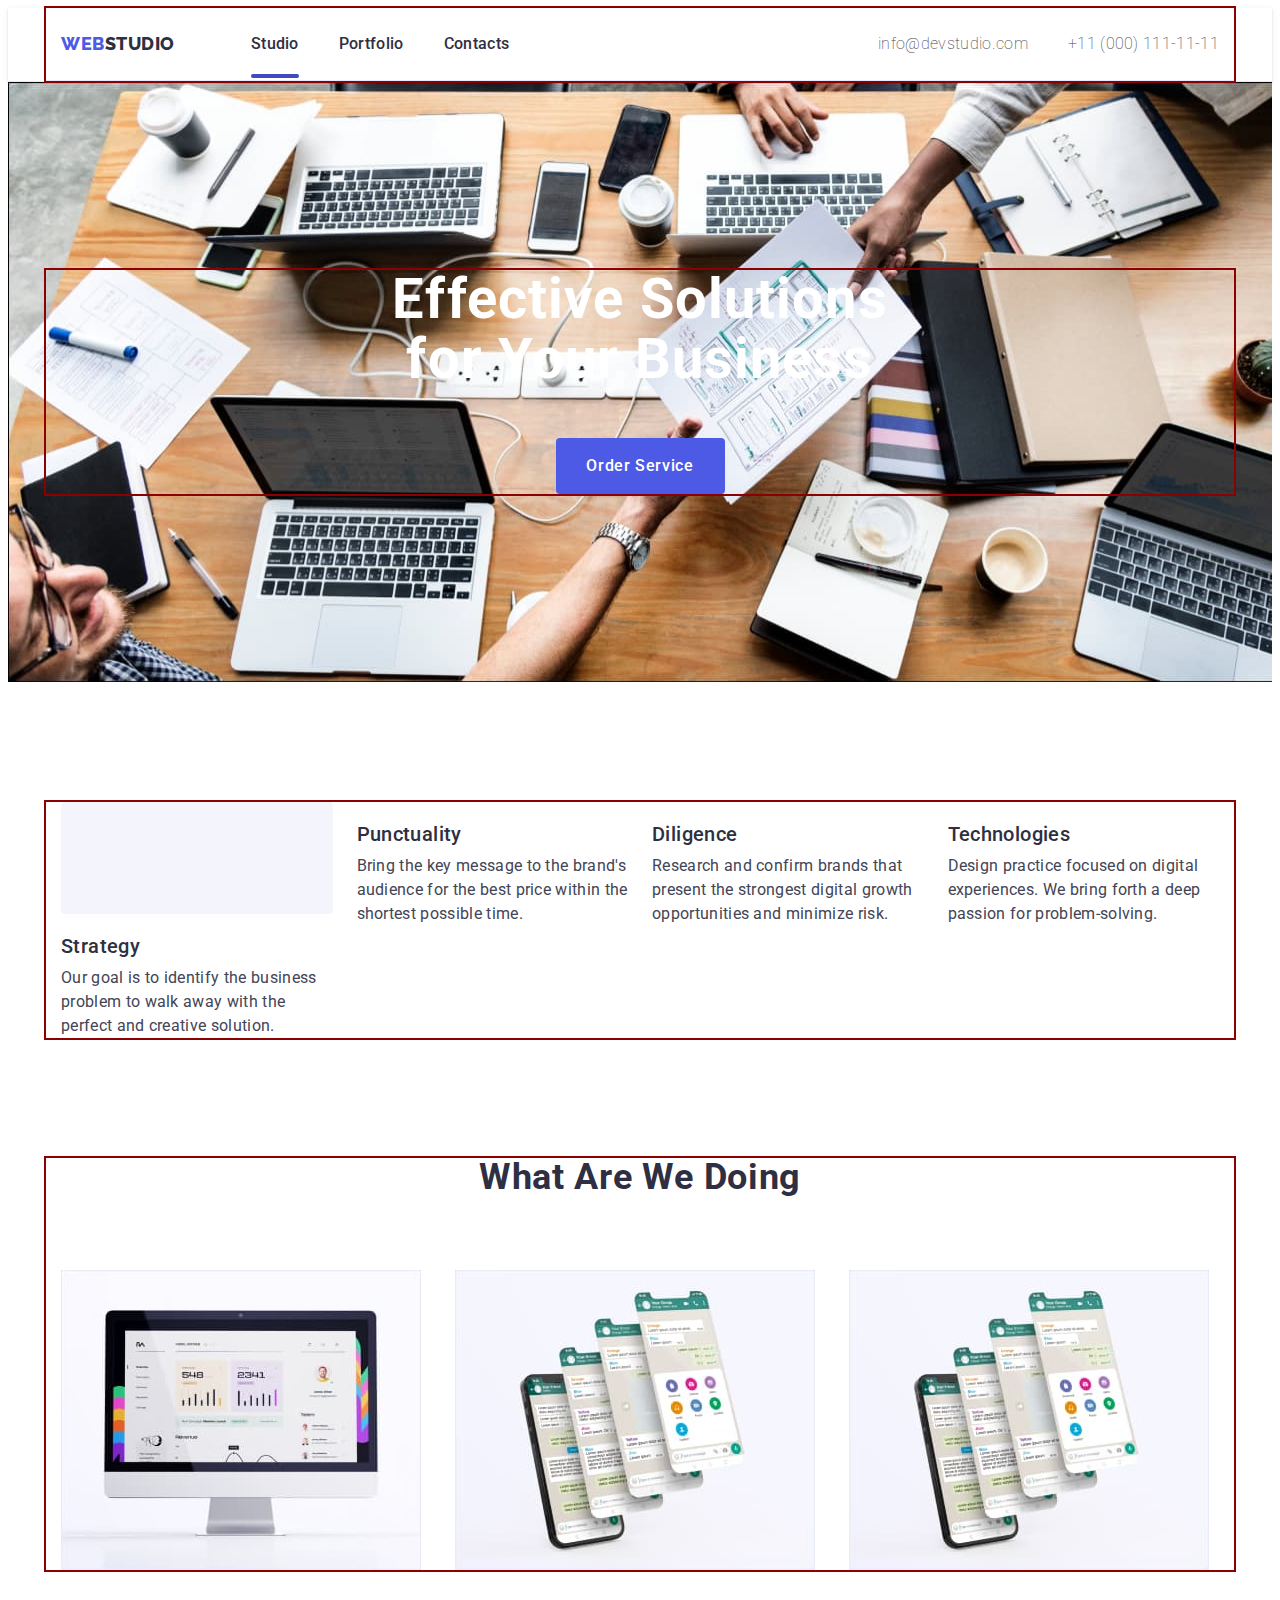
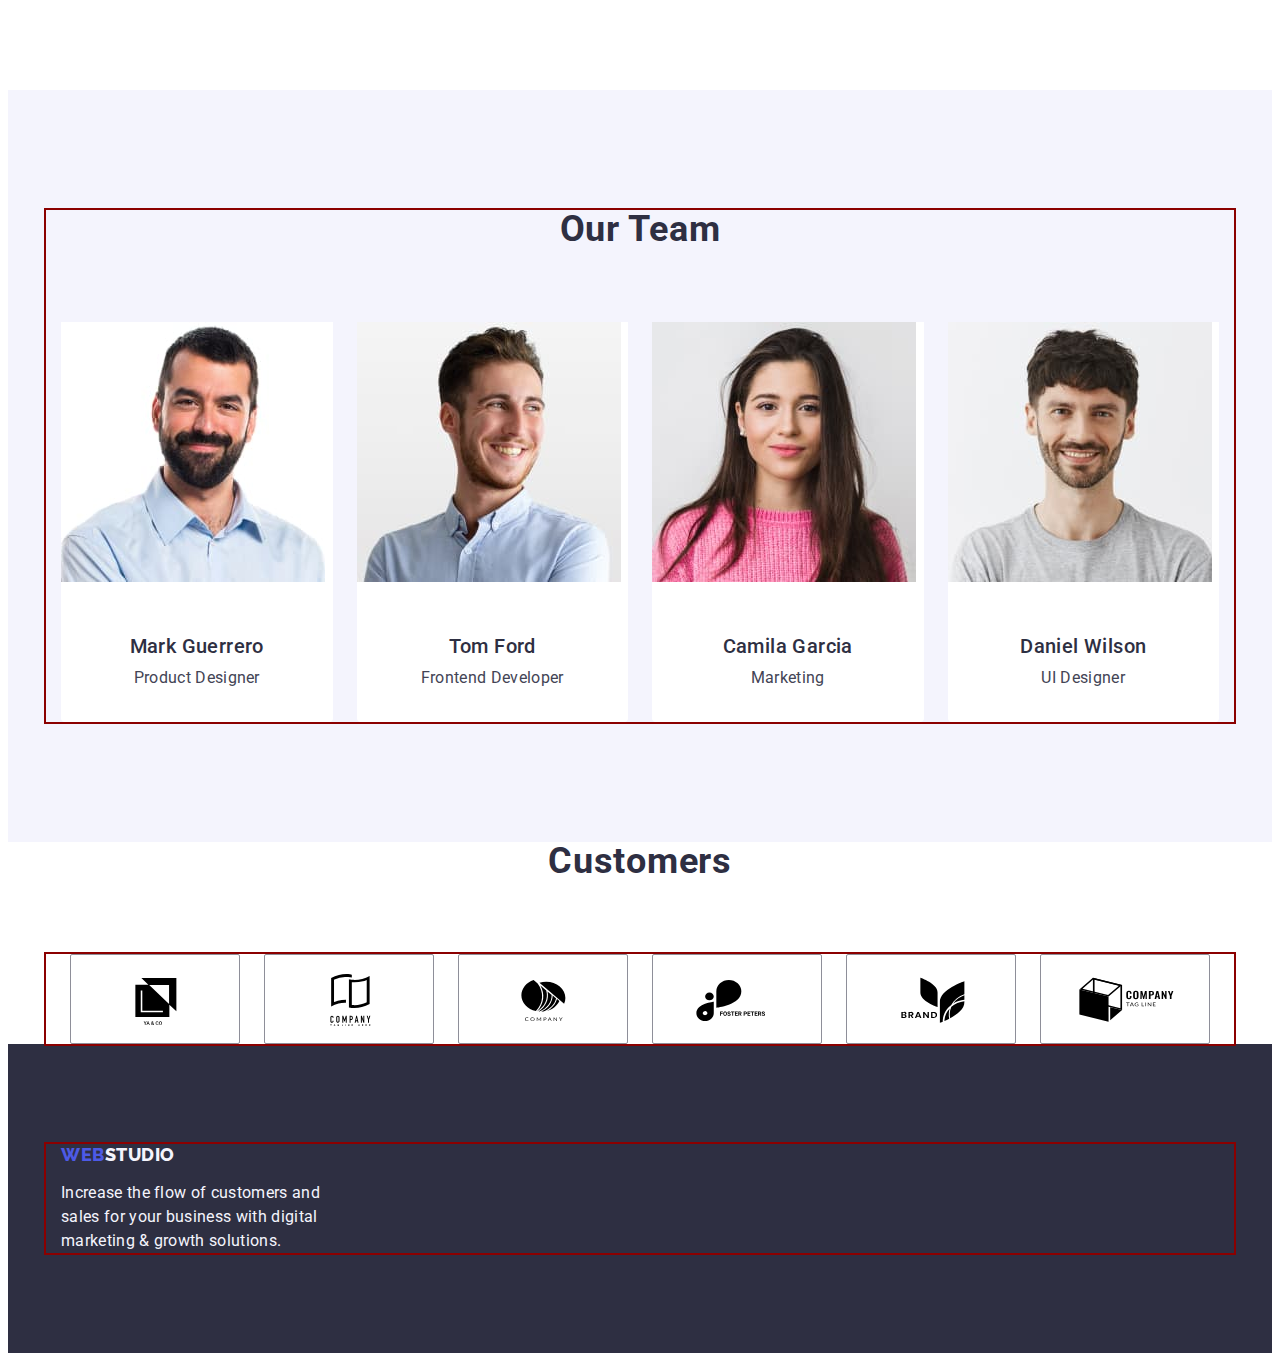
==== index.html @ 29b0c906 "5.07" ====
<!DOCTYPE html>
<html lang="en">

<head>
    <meta charset="UTF-8">
    <meta http-equiv="X-UA-Compatible" content="IE=edge">
    <meta name="viewport" content="width=device-width, initial-scale=1.0">
    <link rel="preconnect" href="https://fonts.googleapis.com">
    <link rel="preconnect" href="https://fonts.gstatic.com" crossorigin>
    <link
        href="https://fonts.googleapis.com/css2?family=Raleway:wght@800&family=Roboto:wght@400;500;700;900&display=swap"
        rel="stylesheet">
    <link rel="stylesheet" href="https://cdnjs.cloudflare.com/ajax/libs/modern-normalize/2.0.0/modern-normalize.min.css"
        integrity="sha512-4xo8blKMVCiXpTaLzQSLSw3KFOVPWhm/TRtuPVc4WG6kUgjH6J03IBuG7JZPkcWMxJ5huwaBpOpnwYElP/m6wg=="
        crossorigin="anonymous" referrerpolicy="no-referrer" />
        <link rel="stylesheet" href="./css/styles.css">
    <title>Document</title>
</head>
<body class="body">
    <header class="header"> <div class="container header-deco">
        <nav class="navigation">
            <a href="./index.html" class="logo link">Web<span class="studio-dark">Studio</span></a>

            <ul class="list list-deco">
                <li>
                    <a class="link-nav active link" href="./index.html">Studio</a>
                </li>
                <li>
                    <a  class="link-nav link" href="./portfolio.html">Portfolio</a>
                </li>
                <li>
                    <a class="link-nav link" href="" >Contacts</a>
                </li>
            </ul>
        </nav>
        <address class="main-address">
            <ul class="list address-deco">
                <li><a href="mailto:info@devstudio.com" class="main-address link">info@devstudio.com</a></li>
                <li><a href="tel:+110001111111" class="main-address link">+11 (000) 111-11-11</a></li>
            </ul>
        </address>
        </div>
    </header>
    <!--Main block-->
    <main>
        <!--Hero image-->
        <section class="hero" style="background-image: url(./images/people.jpg);">
        <div class="container">
        <h1 class="hero-headline">Effective Solutions for Your Business</h1>
        <button type="button" class="button">Order Service</button>
        </div>
        </section>
        

        <!--Section 1-->
       <section class="section-one"><div class="container">
        <h2 class="visually-hidden" hidden>Advantages</h2>
        <ul  class="subtitle list subtitle-deco">
            <li class="li-item">
        <div class="antenna">
            <svg width="64" height="64">
                <use href="./icons/icon-antenna-1.svg#icon-antenna-1"></use>
            </svg>
        </div>

        <h3  class="subtitle h-three-deco">Strategy</h3>

        <p class="description">Our goal is to identify the business problem to walk away with the perfect and creative solution.</p>
        </li>
        <li class="li-item">
            
            <h3 class="subtitle h-three-deco">Punctuality</h3>

        <p class="description">Bring the key message to the brand's audience for the best price within the shortest possible time.</p>
        </li>
        <li class="li-item">

        <h3 class="subtitle h-three-deco">Diligence</h3>

        <p class="description">Research and confirm brands that present the strongest digital growth opportunities and minimize risk.</p>
        </li>
        <li class="li-item">

        <h3 class="subtitle h-three-deco">Technologies</h3>

        <p class="description">Design practice focused on digital experiences. We bring forth a deep passion for problem-solving.</p>
        </li>

        </ul>
        </div>
        </section> 

        <!--Section 2-->
        <section class="section-two"><div class="container">
            <h2 class="section-name">What are we doing</h2>
            <ul class="list section-two-deco">
                <li class="li-item-two">
                    <img src="./images/img1opt.jpg" alt="screen" width="360" height="300" />
                </li>
                <li class="li-item-two">
                    <img src="./images/img2opt.jpg" alt="smartphones screens" width="360" height="300" />
                </li>
                <li class="li-item-two">
                    <img src="./images/img2opt.jpg" alt="laptop and smartphone" width="360" height="300" />
                </li>
            </ul>
        </div>
        </section>

        <!--Section 3-->
        <section class="section section-three"><div class="container">
            <h2 class="section-name">Our Team</h2>
            <ul class="list section-three-deco">
                <li class="section-background li-item-tree">
                    <img src="./images/img-mark.jpg" alt="Mark Guerrero" width="264" height="260"/>
                <div class="name-deco"><h3 class="subtitle name-deco-two">Mark Guerrero</h3>
                    <p class="description p-item">Product Designer</p>
                </div>
                </li>
                <li class="section-background li-item-tree">
                    <img src="./images/img-tom.jpg" alt="Tom Ford" width="264" height="260"/>
                <div class="name-deco"><h3 class="subtitle name-deco-two">Tom Ford</h3>
                    <p class="description p-item">Frontend Developer</p>
                </div>
                </li>
                <li class="section-background li-item-tree">
                    <img src="./images/img-camilaopt.jpg" alt="Camila Garcia" width="264" height="260"/>
                <div class="name-deco"><h3 class="subtitle name-deco-two">Camila Garcia</h3>
                    <p class="description p-item">Marketing</p>
                </div>
                </li>
                <li class="section-background li-item-tree">
                    <img src="./images/img-danielopt.jpg" alt="Daniel Wilson" width="264" height="260"/>
                <div class="name-deco"><h3 class="subtitle name-deco-two">Daniel Wilson</h3>
                    <p class="description p-item">UI Designer</p>
                </div>
                </li>
            </ul>
         </div>
        </section>
        <section class="section-four">
            <h2 class="section-name">Customers</h2>
            <div class="container">
                <ul class="clients-list">
                    <li class="clients-item">
                        <a href="" class="clients-link" aria-label="logo-01">
                            <svg class="clients-icon" width="104" height="56">
                                <use href="./sprite.svg#icon-logo-01"></use>
                            </svg>
                            </a>
                        
                    </li>
                    <li class="clients-item">
                        <a href="" class="clients-link">
                        <svg class="clients-icon" width="104" height="56" aria-label="logo 02">
                            <use href="./sprite.svg#icon-logo-02"></use>
                        </svg>
                    </a>
                </li>
                    <li class="clients-item">
                        <a href="" class="clients-link">
                        <svg class="clients-icon" width="104" height="56" aria-label="logo 03">
                                <use href="./sprite.svg#icon-logo-03"></use>
                            </svg>
                            </a>
                        </li>
                    <li class="clients-item">
                        <a href="" class="clients-link">
                        <svg class="clients-icon" width="104" height="56" aria-label="logo 04">
                                <use href="./sprite.svg#icon-logo-04"></use>
                            </svg>
                            </a>
                        </li>
                    <li class="clients-item">
                        <a href="" class="clients-link">
                        <svg class="clients-icon" width="104" height="56" aria-label="logo 05">
                                <use href="./sprite.svg#icon-logo-05"></use>
                            </svg>
                            </a>
                        </li>
                    <li class="clients-item">
                        <a href="" class="clients-link"> 
                        <svg class="clients-icon" width="104" height="56" aria-label="logo 6">
                                <use href="./sprite.svg#icon-logo-06"></use>
                            </svg>
                            </a>
                        </li>
                </ul>
            </div>
        </section>

    </main>
    <footer class="footer"><div class="container">
    <a href="./index.html" class="logo link footer-link">Web<span class="studio-light">Studio</span></a>
    <p class="end-description">Increase the flow of customers and sales for your business with digital marketing & growth solutions.</p>
    </div>
    </footer>
    
</body>
</html>
---- css/styles.css ----
:root {
      --brand-color: #2E2F42;
      --primary-slate-color: #434455;
      --primary-blue-color: #404BBF;
      --non-primary-blue-color: #4D5AE5;
      --primary-white-color: #FFFFFF;
      --non-primary-white-color: #E7E9FC;
      --dark-color: #000000;
      --background-color: #F4F4FD;
  }
  .section{
    background-color:var(--background-color);
  }
  .section-background{
    background-color: var(--primary-white-color);
  }
  /* header*/
  .link-nav{
    position: relative;
    color: var(--brand-color);
    font-weight: 500;
    font-size: 16px;
    line-height: 1.5;
    letter-spacing: 0.02em;
    color: var(--brand-color);
    padding: 24px 0;
    transition: color 250ms cubic-bezier(0.4, 0, 0.2, 1);
  }
 .link-nav.active::after{
    content: "";
    display: block;
    width: 100%;
    position: absolute;
    left: 0;
    bottom: -1px;
    height: 4px;
    background-color: var(--primary-blue-color);
    border-radius: 2px;

  }
.end-description{
    font-family: Roboto;
    font-weight: 400;
    font-size: 16px;
    line-height: 1.5;
    letter-spacing: 0.02em;
    color: var(--background-color);
    max-width: 264px;
}

.body {
    font-family: "Roboto", sans-serif;
    background-color:var(--primary-white-color);
    color:var(--primary-slate-color);
}
.logo{
    font-family: "Raleway",sans-serif; 
    font-weight: 800;
    font-size:  18px;
    line-height: 1.17;
    letter-spacing: 0.03em;
    text-transform: uppercase;
    color: var(--non-primary-blue-color);
    text-decoration: none;
    margin-right: 76px;
}
.link {
    text-decoration: none;
}

.studio-dark{
    color:var(--brand-color);
}

.list {
    list-style-type: none;
  
        }

.main-address{
    transition: color 250ms cubic-bezier(0.4, 0, 0.2, 1);
    font-style: normal;
    font-weight: 153;
    font-size: 16px;
    line-height: 1.5;
    letter-spacing: 0.02em;
    color:var(--primary-slate-color);
    list-style-type: none;
    margin-left: auto;
}
.hero{
    background-color:var(--brand-color);
    padding-top: 188px;
    padding-bottom: 188px;
    background-image: linear-gradient(rgba(46, 47, 66, 0.7), rgba(46, 47, 66, 0.7)), url(../images/people.jpg);
    max-width: 1440px;
    background-repeat: no-repeat;
    background-image: center;
    background-size: cover;
 }

.button{
    font-family: "Roboto",sans-serif;
    font-weight: 500;
    font-size: 16px;
    line-height: 1.5;
    letter-spacing: 0.04em;
    cursor: pointer;
    background-color:var(--non-primary-blue-color);
    color:var(--primary-white-color);
    display: block;
    margin: 0 auto;
    min-width: 169px;
    height: 56px;
    border: none;
    border-radius: 4px;
   
    
}
.subtitle{
    font-weight: 500;
    font-size: 20px;
    line-height: 1.2;
    letter-spacing: 0.02em;
    list-style-type: none;
    color:var(--brand-color);
    
    }
    .description{
        font-weight: 400;
        font-size: 16px;
        line-height: 1.5;
        letter-spacing: 0.02em;
        color:var(--primary-slate-color);
    }
    .section-name{
        font-weight: 700;
        font-size: 36px;
        line-height: 1.11;
        letter-spacing: 0.02em;
        text-align: center;
        text-transform: capitalize;
        color: var(--brand-color);
        margin-bottom: 72px;
        }
    .img-list{
        list-style-type: none;
    }
    .footer{
        font-family: "Raleway",sans-serif;
        background-color:var(--brand-color);
        color:var(--non-primary-white-color);
        padding: 100px 0;
    }
    .studio-light{
        color:var(--background-color);
    }
    .filter-btn{
      font-family: "Roboto",sans-serif;
      font-weight: 500;
      font-size: 16px;
      line-height: 1.5;
      letter-spacing: 0.04em;
      cursor: pointer;
      background-color:var(--background-color);
      color:var(--non-primary-blue-color);
      padding: 12px 24px;
      border: 1px solid #e7e9fc;
      border-radius: 4px;
      }
        ul {
            list-style: none;
        }
    
        ul li a {
            text-decoration: none;
        }
        .filter-btn:hover,
        .filter-btn:focus{
            color:var(--primary-white-color);
            background-color: var(--primary-blue-color);
            border: 1px solid transparent;
        }
       
        .link:hover,
        .link:focus{
            color: var(--primary-blue-color);
        }
        .address:hover,
        .address:focus{
            color:var(--primary-blue-color);
        }
        .button:hover,
        .button:focus{
            color:var(--primary-white-color);
            background-color:var(--primary-blue-color);
        }
        h1,h2, p,ul {
        margin: 0;
        padding: 0;
        list-style: none;
        }
        img{
            display: block;
        }
        
        
        .container{
            width: 1158px;
            margin: 0 auto;
            padding-left: 15px;
            padding-right: 15px;
            outline: 2px solid darkred;
            
        
        }
        .hero-headline{
            font-weight: 700;
            font-size: 56px;
            line-height: 1.07;
            letter-spacing: 0.02em;
            color: var(--primary-white-color);
            max-width: 496px;
            margin: 0 auto;
            margin-bottom: 48px;
            text-align: center;
            
            
         }
        .section-one{
            padding-top: 120px;
            padding-bottom: 120px;
        }
        .section-two{
            padding-bottom: 120px;
        }
        .header-deco{
            display: flex;
            align-items: center;
            border-bottom: 1px solid #e7e9fc;
        }
        .navigation{
            display: flex;
            align-items: center;

        }
        .list-deco{
            display: flex;
            gap: 40px;
            padding-top: 24px;
            padding-bottom: 24px;
        }
        .address-deco{
            display: flex;
            gap: 40px;
        }
          .visually-hidden {
              position: absolute;
              width: 1px;
              height: 1px;
              margin: -1px;
              border: 0;
              padding: 0;
              white-space: nowrap;
              clip-path: inset(100%);
              clip: rect(0 0 0 0);
              overflow: hidden;
          }
        .subtitle-deco{
            display: flex;
            gap: 24px;
         }
         .li-item{
            width: calc((100% - 72px) / 4)
         }
         .section-two-deco{
            display: flex;
            gap: 24px;
         }
         .li-item-two{
            width: calc((100% - 48px) / 3)
         }
         .section-three{
            padding: 120px 0px;
         }
         .section-three-deco{
            display: flex;
            gap: 24px;
         }
         .li-item-tree{
            width: calc((100% - 72px) / 4);
            border-radius: 0px 0px 4px 4px;
         }
         .name-deco{
            padding-top: 32px;
            padding-bottom: 32px;
            padding-left: 16px;
            padding-right: 16px
         }
         .name-deco-two{
            text-align: center;
            margin-bottom: 8px;
         }
         .p-item{
            text-align: center;
         }
         .footer-link{
            display:inline-block;
            margin-bottom: 16px;        
        }
        .section-portfolio{
            padding-top: 96px;
            padding-bottom: 120px;
        }
        .list-btn-deco{
            display: flex;
            justify-content: center;
            gap: 24px;
            margin-bottom: 72px;
        }
        .list-port{
            display: flex;
            flex-wrap: wrap;
            column-gap: 24px;
            row-gap: 48px;
        }
        .li-item-port{
            width: calc((100% - 48px) / 3);
        }
        .description-deco{
            padding: 32px 16px;
            border: 1px solid #e7e9fc;
            border-top: none;
        }

            .h2-deco-port{
                margin-bottom: 8px;
            }
            .header{
                border-bottom: 1px solid #e7e9fc;
                box-shadow: 0px 2px 1px rgba(46, 47, 66, 0.08),
                    0px 1px 1px rgba(46, 47, 66, 0.16),
                    0px 1px 6px rgba(46, 47, 66, 0.08);
            }
            .h-three-deco{
                margin-bottom: 8px;
            }
            
               /*Customers*/      
            .clients-list{
                display: flex;
                justify-content: center;
                gap: 24px;
            }
           
            .clients-link{
                display: flex;
                justify-content: center;
                align-items: center;
                width: 168px;
                height: 88px;

                border: 1px solid #8E8F99;
                border-radius: 2px;
            }
            .clients-link:hover{
                border-color: var(--primary-blue-color);
            }
            .clients-link:hover .clients-icon {
                fill: var(--primary-blue-color);
            }
            /*Section one*/
            .antenna{
                display: flex;
                align-items: center;
                justify-content: center;
                height: 112px;
                background-color: var(--background-color);
                border-radius: 4px;
                margin-bottom: 8px;
                
            }
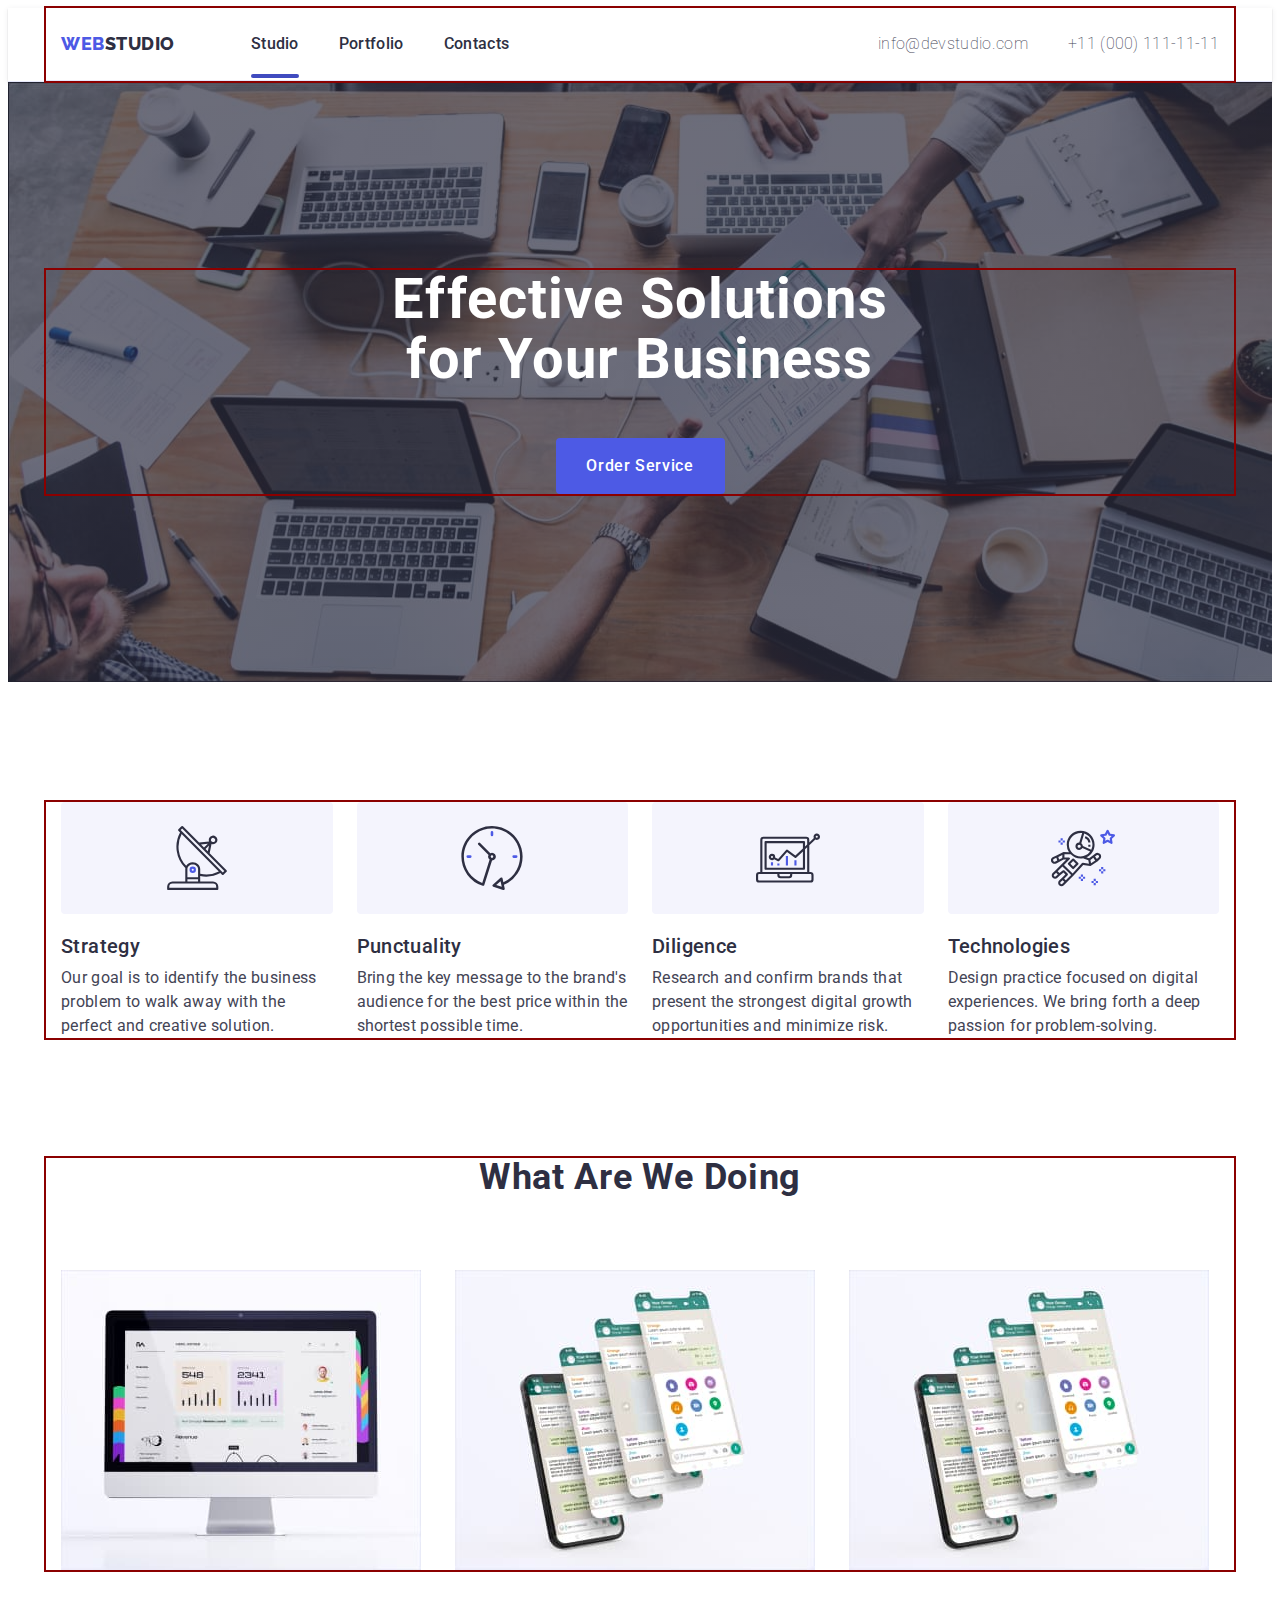
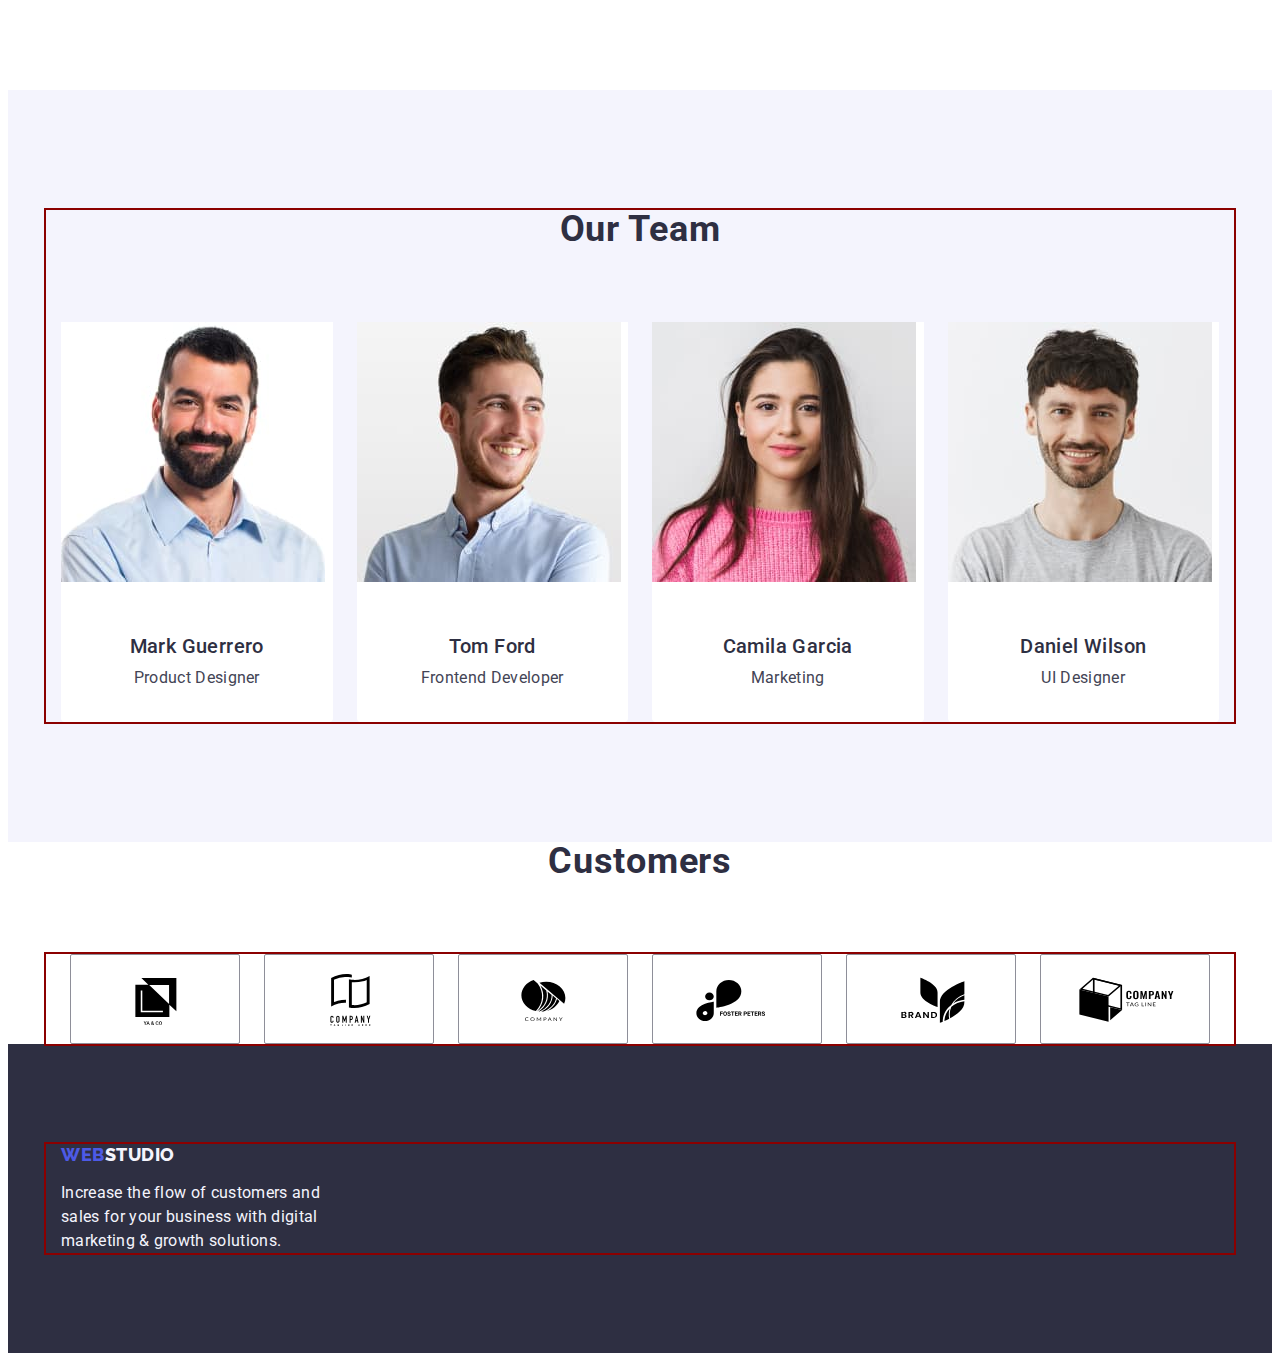
==== commit a48a2644: "5.07" ====
--- a/index.html
+++ b/index.html
@@ -44,7 +44,7 @@
     <!--Main block-->
     <main>
         <!--Hero image-->
-        <section class="hero" style="background-image: url(./images/people.jpg);">
+        <section class="hero">
         <div class="container">
         <h1 class="hero-headline">Effective Solutions for Your Business</h1>
         <button type="button" class="button">Order Service</button>
@@ -59,7 +59,7 @@
             <li class="li-item">
         <div class="antenna">
             <svg width="64" height="64">
-                <use href="./icons/icon-antenna-1.svg#icon-antenna-1"></use>
+                <use href="./images/sprite.svg#icon-antenna-1"></use>
             </svg>
         </div>
 
@@ -68,18 +68,33 @@
         <p class="description">Our goal is to identify the business problem to walk away with the perfect and creative solution.</p>
         </li>
         <li class="li-item">
+            <div class="antenna">
+                <svg width="64" height="64">
+                    <use href="./images/sprite.svg#icon-clock-1"></use>
+                </svg>
+            </div>
             
             <h3 class="subtitle h-three-deco">Punctuality</h3>
 
         <p class="description">Bring the key message to the brand's audience for the best price within the shortest possible time.</p>
         </li>
         <li class="li-item">
+            <div class="antenna">
+                <svg width="64" height="64">
+                    <use href="./images/sprite.svg#icon-diagram-1"></use>
+                </svg>
+            </div>
 
         <h3 class="subtitle h-three-deco">Diligence</h3>
 
         <p class="description">Research and confirm brands that present the strongest digital growth opportunities and minimize risk.</p>
         </li>
         <li class="li-item">
+            <div class="antenna">
+                <svg width="64" height="64">
+                    <use href="./images/sprite.svg#icon-astronaut-1"></use>
+                </svg>
+            </div>
 
         <h3 class="subtitle h-three-deco">Technologies</h3>
 
--- a/css/styles.css
+++ b/css/styles.css
@@ -95,7 +95,6 @@
     background-image: linear-gradient(rgba(46, 47, 66, 0.7), rgba(46, 47, 66, 0.7)), url(../images/people.jpg);
     max-width: 1440px;
     background-repeat: no-repeat;
-    background-image: center;
     background-size: cover;
  }
 
@@ -378,5 +377,5 @@
                 background-color: var(--background-color);
                 border-radius: 4px;
                 margin-bottom: 8px;
-                
+
             }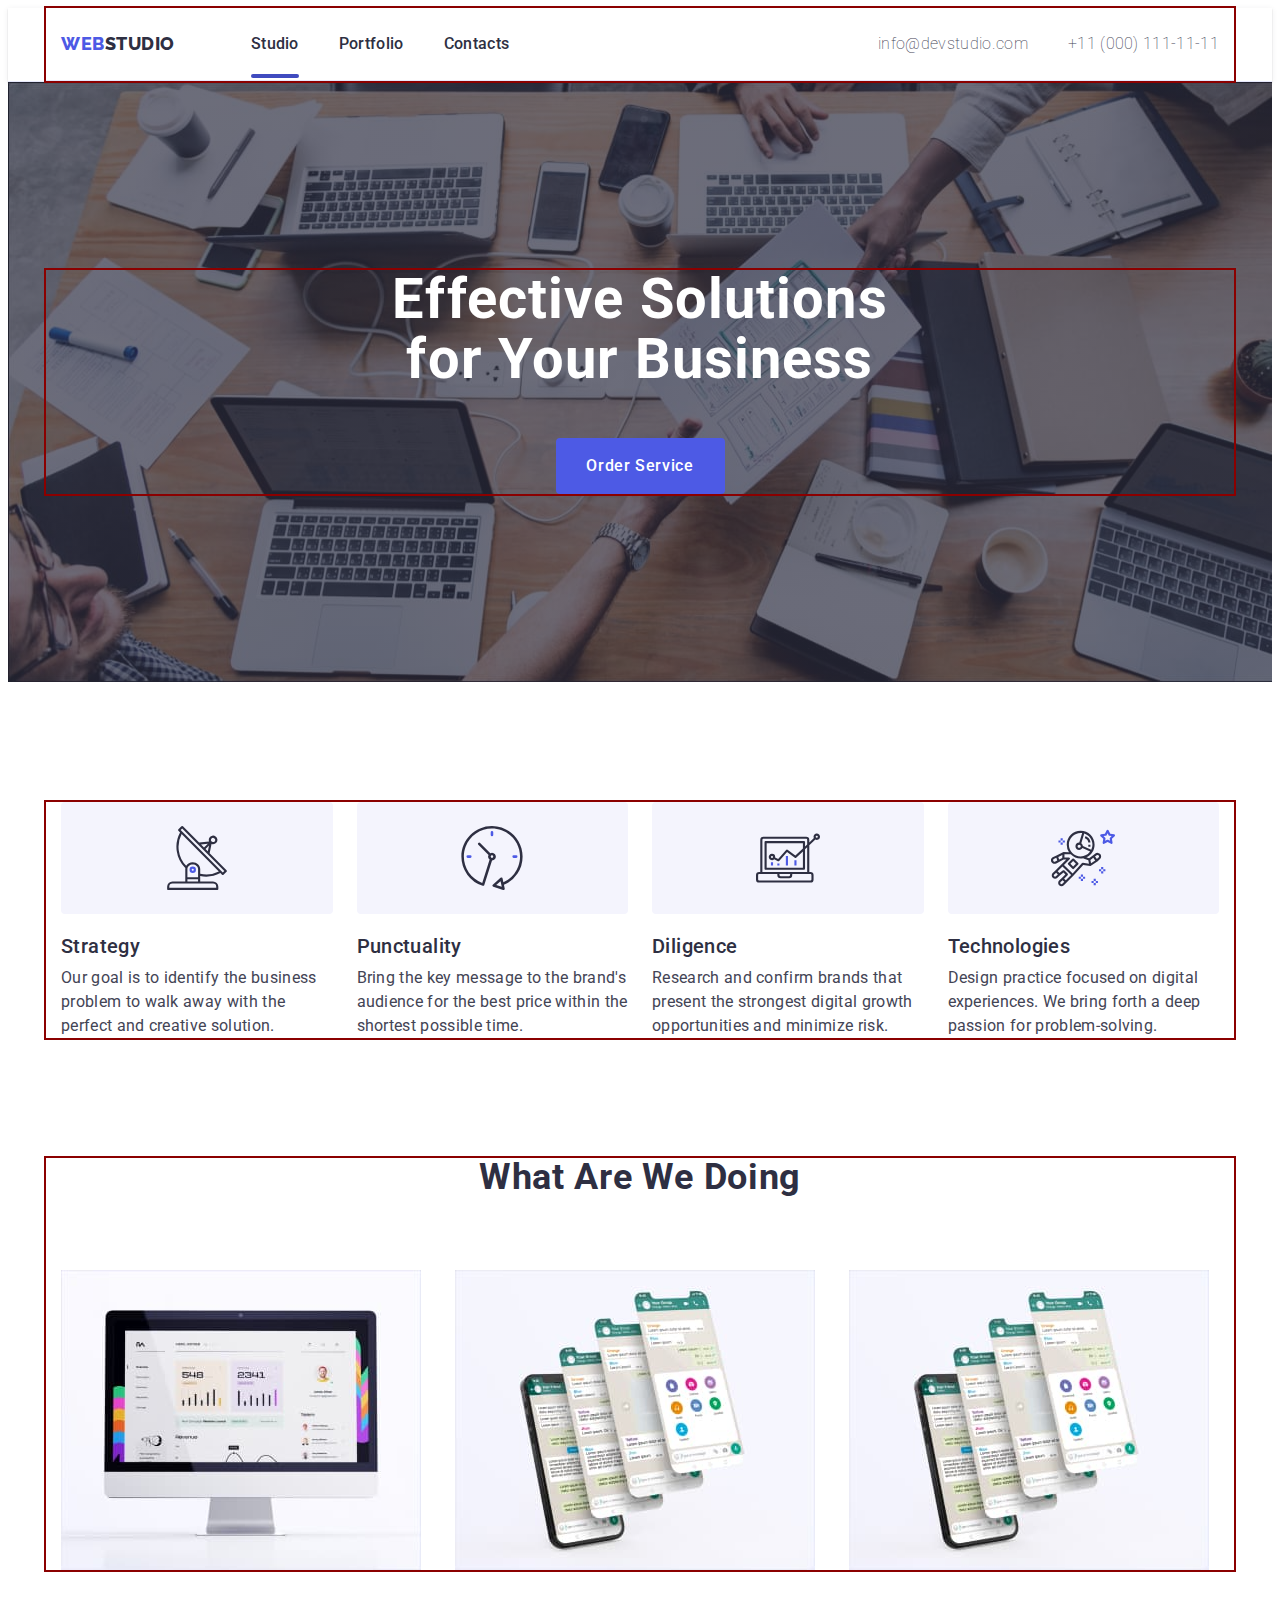
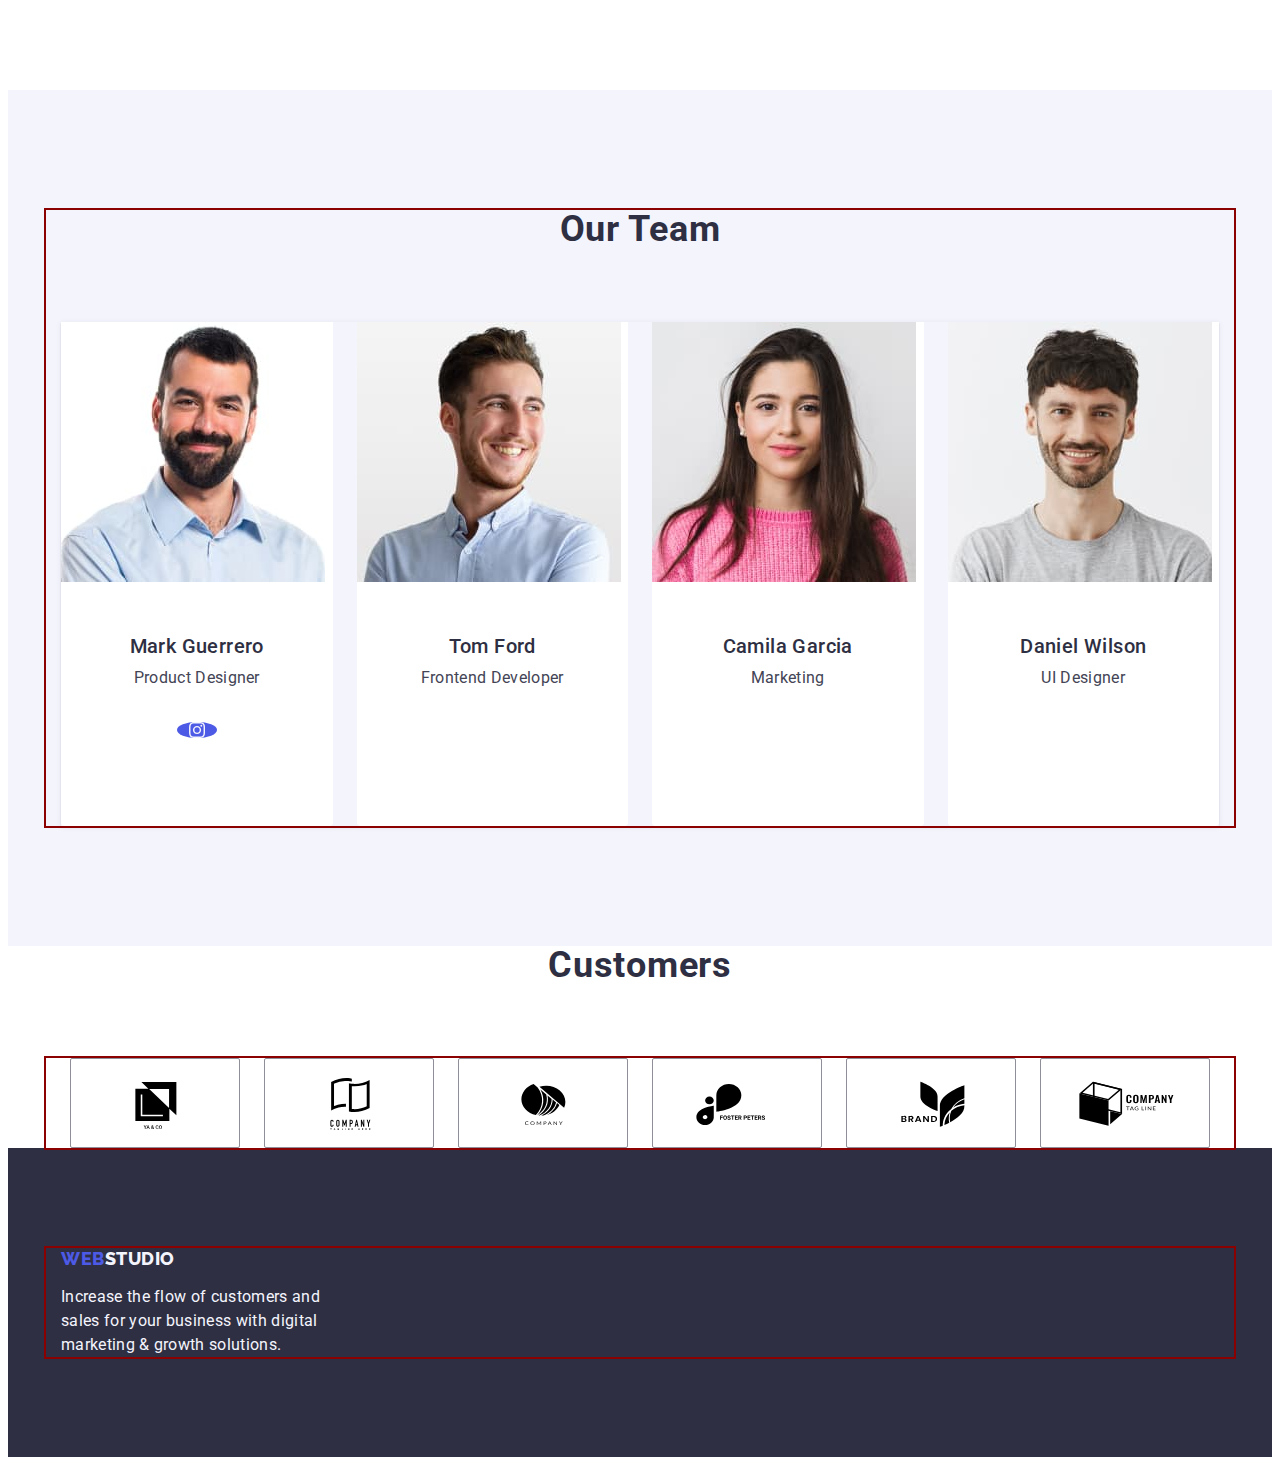
==== commit fb859487: "06-07" ====
--- a/index.html
+++ b/index.html
@@ -130,6 +130,15 @@
                     <img src="./images/img-mark.jpg" alt="Mark Guerrero" width="264" height="260"/>
                 <div class="name-deco"><h3 class="subtitle name-deco-two">Mark Guerrero</h3>
                     <p class="description p-item">Product Designer</p>
+                    <div class="network">
+                        <ul class="network-deco">
+                            <li class="icons-deco"><a width="100%" height="100%" class="icons"><svg width="16" height="16" class="icon-fill"><use href="images/sprite.svg#icon-instagram-2"></use></svg>
+                                
+                            </a></li>
+                            <li></li>
+                            <li></li>
+                            <li></li>
+                        </ul> </div>
                 </div>
                 </li>
                 <li class="section-background li-item-tree">
--- a/css/styles.css
+++ b/css/styles.css
@@ -283,6 +283,7 @@
             padding: 120px 0px;
          }
          .section-three-deco{
+            box-shadow: 0px 1px 6px rgba(46, 47, 66, 0.08), 0px 1px 1px rgba(46, 47, 66, 0.16),0px 2px 1px rgba(46, 47, 66, 0.08);
             display: flex;
             gap: 24px;
          }
@@ -300,6 +301,35 @@
             text-align: center;
             margin-bottom: 8px;
          }
+         .network{
+            padding: 32px 0;
+            display: flex;
+           justify-content: center;
+           gap: 24px;
+         }
+         .network-deco{
+            }
+
+         .icons-deco{
+            width: 40px;
+            height: 40px;
+         }
+         .icons{
+            background-color: var(--non-primary-blue-color);
+            border-radius: 50%;
+            display: flex;
+            align-items: center;
+            justify-content: center;
+         }
+        .icons:hover {
+            background-color: #404bbf;
+        }
+        .icons:focus {
+                    background-color: #404bbf;
+                }
+                .icon-fill{
+                    fill: var(--background-color);
+                }
          .p-item{
             text-align: center;
          }
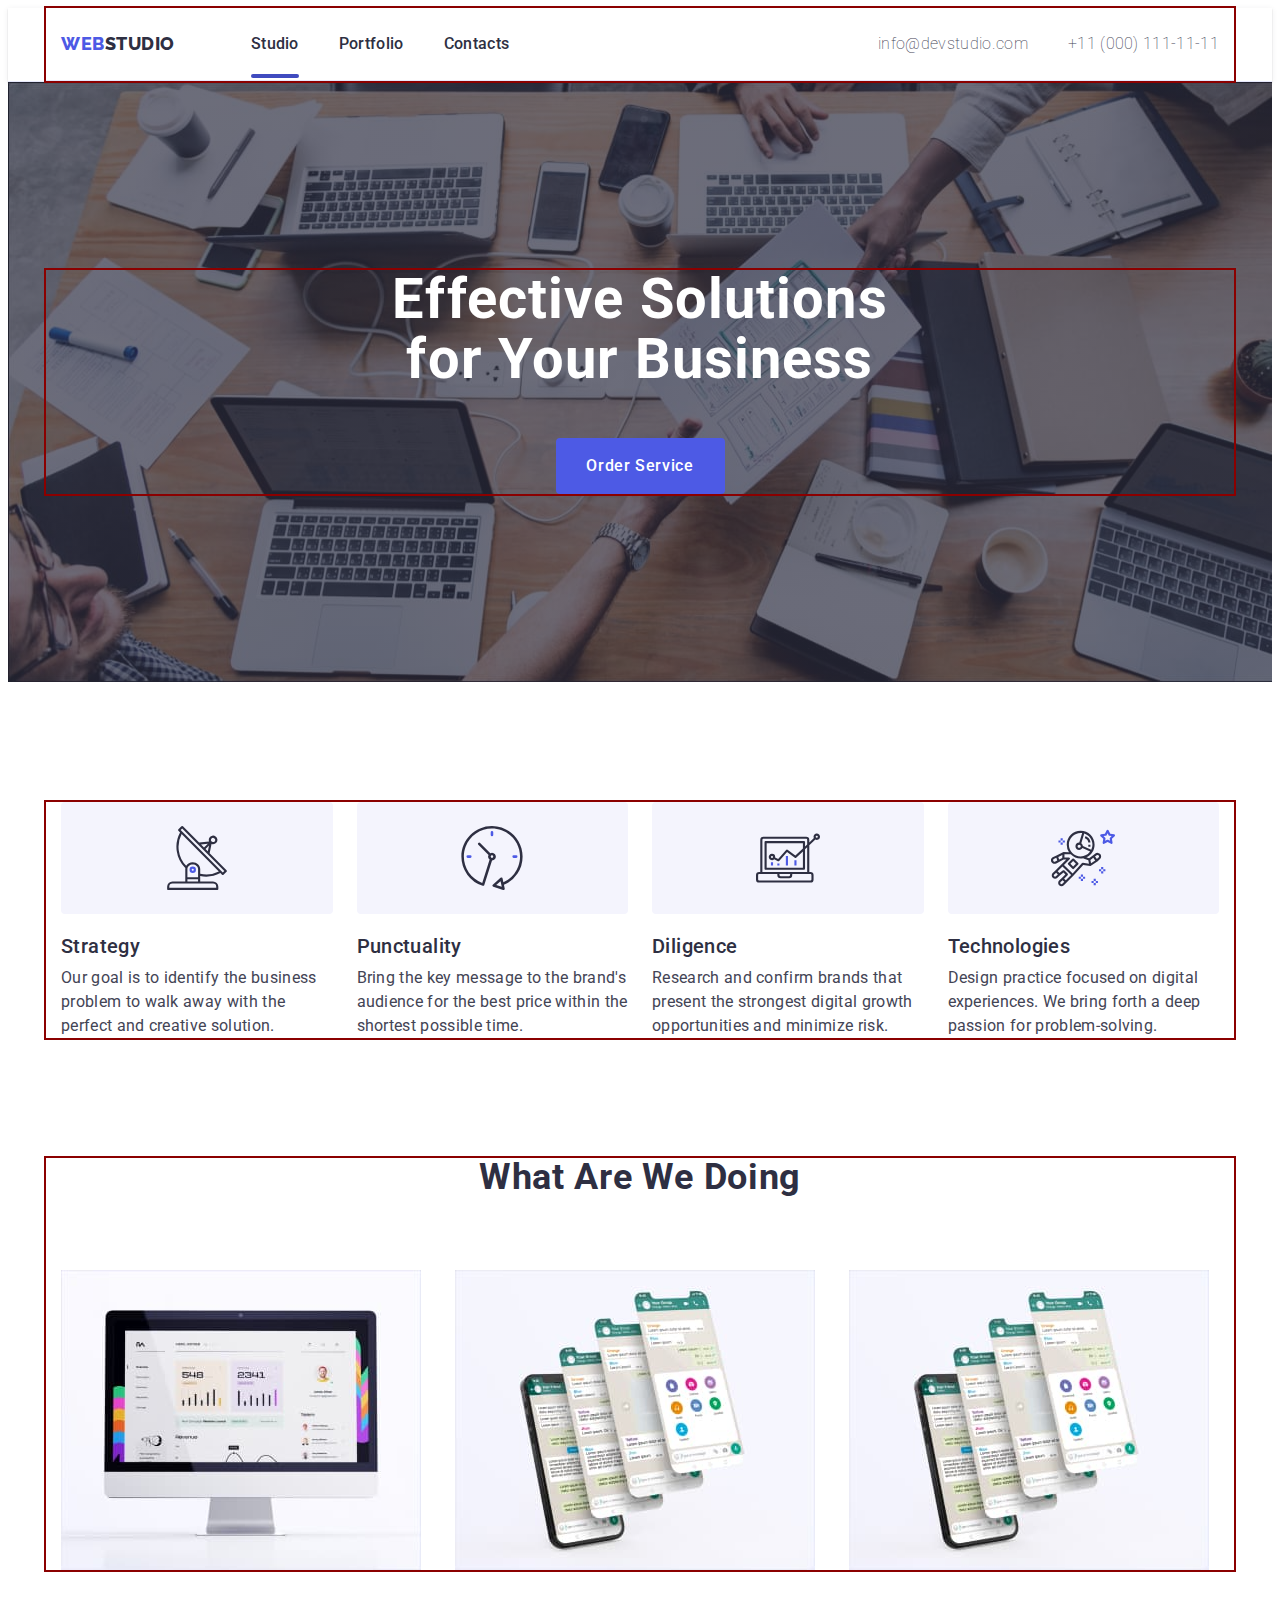
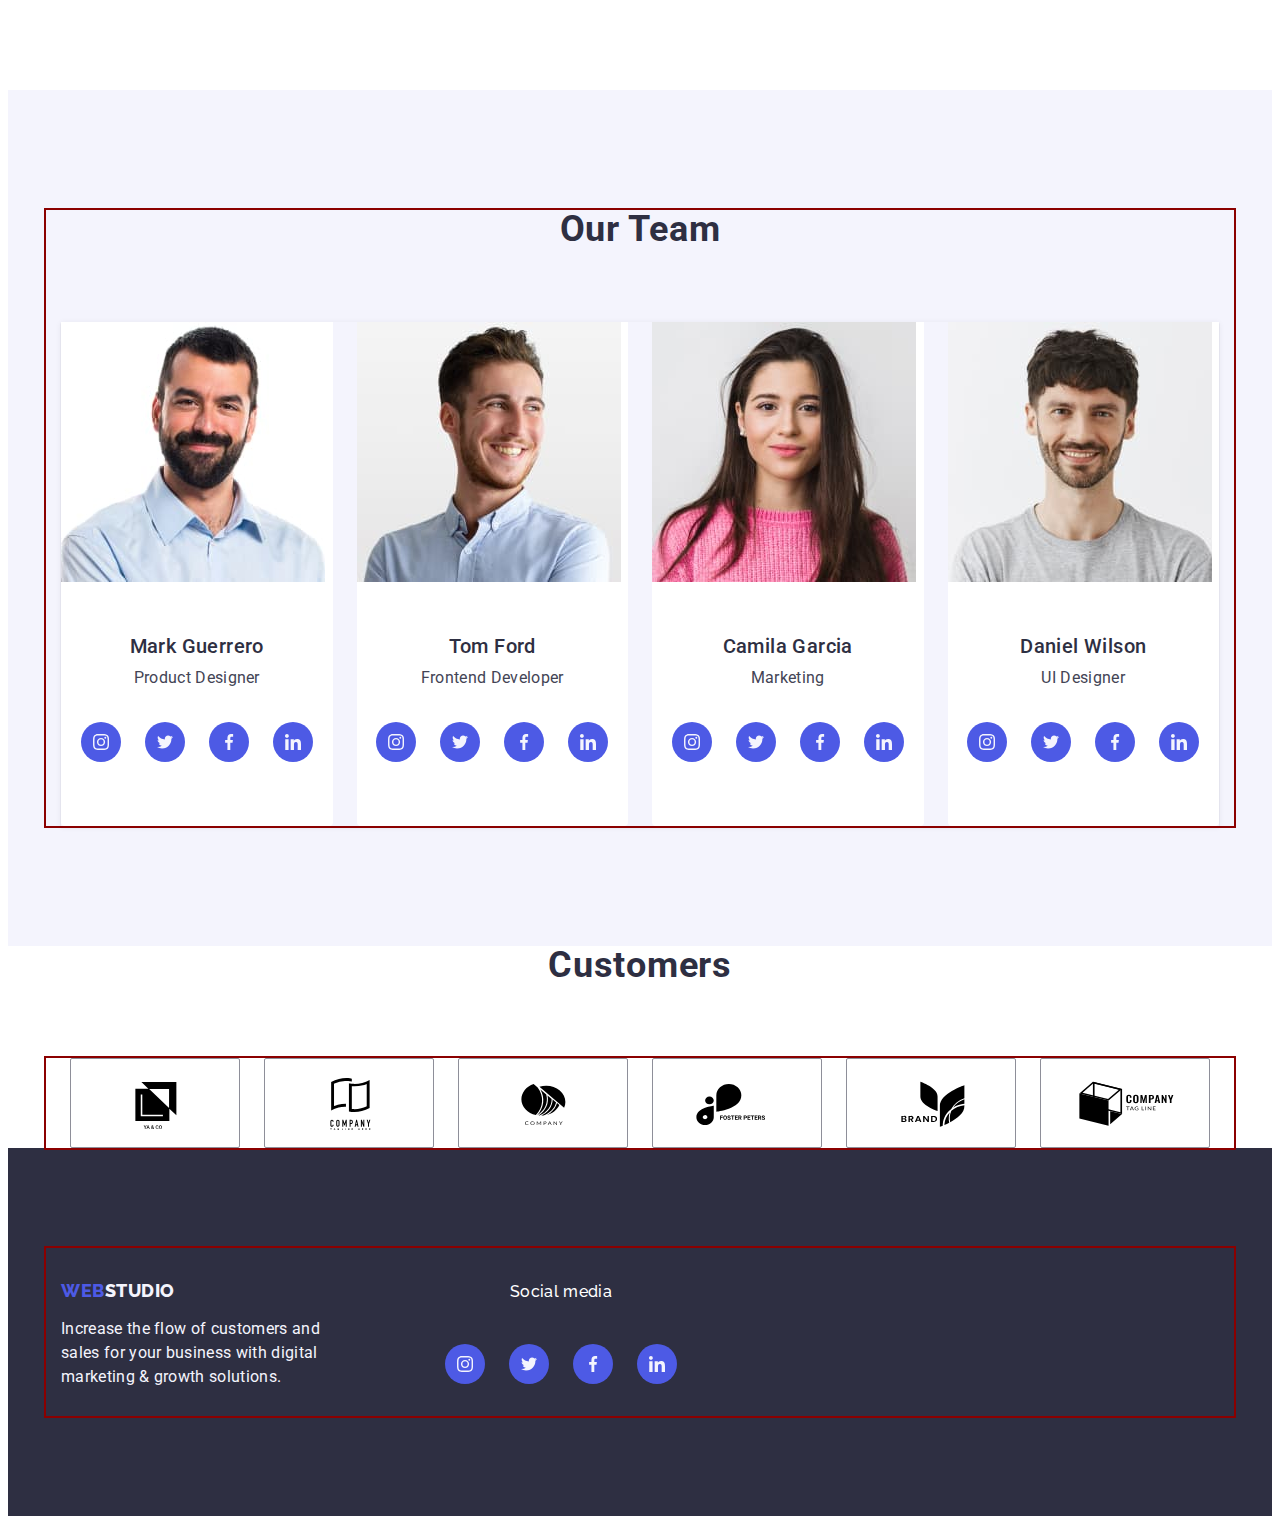
==== commit ebc7bbe7: "7.7." ====
--- a/index.html
+++ b/index.html
@@ -132,12 +132,15 @@
                     <p class="description p-item">Product Designer</p>
                     <div class="network">
                         <ul class="network-deco">
-                            <li class="icons-deco"><a width="100%" height="100%" class="icons"><svg width="16" height="16" class="icon-fill"><use href="images/sprite.svg#icon-instagram-2"></use></svg>
-                                
-                            </a></li>
-                            <li></li>
-                            <li></li>
-                            <li></li>
+                            <li class="icons-deco"><a class="icons"><svg width="16" height="16" class="icon-fill"><use href="images/sprite.svg#icon-instagram-2"></use></svg>
+                                </a>
+                            </li>
+                            <li class="icons-deco"><a class="icons"><svg width="16" height="16" class="icon-fill"><use href="images/sprite.svg#icon-twitter-1"></use></svg>
+                                </a></li>
+                            <li class="icons-deco"><a class="icons"><svg width="16" height="16" class="icon-fill"><use href="images/sprite.svg#icon-facebook-1"></use></svg>
+                                </a></li>
+                            <li class="icons-deco"><a class="icons"><svg width="16" height="16" class="icon-fill"><use href="images/sprite.svg#icon-linkedin-1"></use></svg>
+                                </a></li>
                         </ul> </div>
                 </div>
                 </li>
@@ -145,18 +148,81 @@
                     <img src="./images/img-tom.jpg" alt="Tom Ford" width="264" height="260"/>
                 <div class="name-deco"><h3 class="subtitle name-deco-two">Tom Ford</h3>
                     <p class="description p-item">Frontend Developer</p>
+                    <div class="network">
+                        <ul class="network-deco">
+                            <li class="icons-deco"><a class="icons"><svg width="16" height="16" class="icon-fill">
+                                        <use href="images/sprite.svg#icon-instagram-2"></use>
+                                    </svg>
+                                </a>
+                            </li>
+                            <li class="icons-deco"><a class="icons"><svg width="16" height="16" class="icon-fill">
+                                        <use href="images/sprite.svg#icon-twitter-1"></use>
+                                    </svg>
+                                </a></li>
+                            <li class="icons-deco"><a class="icons"><svg width="16" height="16" class="icon-fill">
+                                        <use href="images/sprite.svg#icon-facebook-1"></use>
+                                    </svg>
+                                </a></li>
+                            <li class="icons-deco"><a class="icons"><svg width="16" height="16" class="icon-fill">
+                                        <use href="images/sprite.svg#icon-linkedin-1"></use>
+                                    </svg>
+                                </a></li>
+                        </ul>
+                    </div>
                 </div>
                 </li>
                 <li class="section-background li-item-tree">
                     <img src="./images/img-camilaopt.jpg" alt="Camila Garcia" width="264" height="260"/>
                 <div class="name-deco"><h3 class="subtitle name-deco-two">Camila Garcia</h3>
                     <p class="description p-item">Marketing</p>
+                    <div class="network">
+                        <ul class="network-deco">
+                            <li class="icons-deco"><a class="icons"><svg width="16" height="16" class="icon-fill">
+                                        <use href="images/sprite.svg#icon-instagram-2"></use>
+                                    </svg>
+                                </a>
+                            </li>
+                            <li class="icons-deco"><a class="icons"><svg width="16" height="16" class="icon-fill">
+                                        <use href="images/sprite.svg#icon-twitter-1"></use>
+                                    </svg>
+                                </a></li>
+                            <li class="icons-deco"><a class="icons"><svg width="16" height="16" class="icon-fill">
+                                        <use href="images/sprite.svg#icon-facebook-1"></use>
+                                    </svg>
+                                </a></li>
+                            <li class="icons-deco"><a class="icons"><svg width="16" height="16" class="icon-fill">
+                                        <use href="images/sprite.svg#icon-linkedin-1"></use>
+                                    </svg>
+                                </a></li>
+                        </ul>
+                    </div>
                 </div>
                 </li>
                 <li class="section-background li-item-tree">
                     <img src="./images/img-danielopt.jpg" alt="Daniel Wilson" width="264" height="260"/>
                 <div class="name-deco"><h3 class="subtitle name-deco-two">Daniel Wilson</h3>
                     <p class="description p-item">UI Designer</p>
+                    <div class="network">
+                        <ul class="network-deco">
+                            <li class="icons-deco"><a class="icons"><svg width="16" height="16" class="icon-fill">
+                                        <use href="images/sprite.svg#icon-instagram-2"></use>
+                                    </svg>
+                                </a>
+                            </li>
+                            <li class="icons-deco"><a class="icons"><svg width="16" height="16" class="icon-fill">
+                                        <use href="images/sprite.svg#icon-twitter-1"></use>
+                                    </svg>
+                                </a></li>
+                            <li class="icons-deco"><a class="icons"><svg width="16" height="16" class="icon-fill">
+                                        <use href="images/sprite.svg#icon-facebook-1"></use>
+                                    </svg>
+                                </a></li>
+                            <li class="icons-deco"><a class="icons"><svg width="16" height="16" class="icon-fill">
+                                        <use href="images/sprite.svg#icon-linkedin-1"></use>
+                                    </svg>
+                                </a></li>
+                        </ul>
+                    </div>
                 </div>
                 </li>
             </ul>
@@ -169,7 +235,7 @@
                     <li class="clients-item">
                         <a href="" class="clients-link" aria-label="logo-01">
                             <svg class="clients-icon" width="104" height="56">
-                                <use href="./sprite.svg#icon-logo-01"></use>
+                                <use href="./images/sprite.svg#icon-logo-01"></use>
                             </svg>
                             </a>
                         
@@ -177,35 +243,35 @@
                     <li class="clients-item">
                         <a href="" class="clients-link">
                         <svg class="clients-icon" width="104" height="56" aria-label="logo 02">
-                            <use href="./sprite.svg#icon-logo-02"></use>
+                            <use href="./images/sprite.svg#icon-logo-02"></use>
                         </svg>
                     </a>
                 </li>
                     <li class="clients-item">
                         <a href="" class="clients-link">
                         <svg class="clients-icon" width="104" height="56" aria-label="logo 03">
-                                <use href="./sprite.svg#icon-logo-03"></use>
+                                <use href="./images/sprite.svg#icon-logo-03"></use>
                             </svg>
                             </a>
                         </li>
                     <li class="clients-item">
                         <a href="" class="clients-link">
                         <svg class="clients-icon" width="104" height="56" aria-label="logo 04">
-                                <use href="./sprite.svg#icon-logo-04"></use>
+                                <use href="./images/sprite.svg#icon-logo-04"></use>
                             </svg>
                             </a>
                         </li>
                     <li class="clients-item">
                         <a href="" class="clients-link">
                         <svg class="clients-icon" width="104" height="56" aria-label="logo 05">
-                                <use href="./sprite.svg#icon-logo-05"></use>
+                                <use href="./images/sprite.svg#icon-logo-05"></use>
                             </svg>
                             </a>
                         </li>
                     <li class="clients-item">
                         <a href="" class="clients-link"> 
                         <svg class="clients-icon" width="104" height="56" aria-label="logo 6">
-                                <use href="./sprite.svg#icon-logo-06"></use>
+                                <use href="./images/sprite.svg#icon-logo-06"></use>
                             </svg>
                             </a>
                         </li>
@@ -215,8 +281,39 @@
 
     </main>
     <footer class="footer"><div class="container">
+
+      <div class="network-footer">  <div class="footer-deco">
     <a href="./index.html" class="logo link footer-link">Web<span class="studio-light">Studio</span></a>
     <p class="end-description">Increase the flow of customers and sales for your business with digital marketing & growth solutions.</p>
+    </div>
+    <div class="network-footer-second">
+        <div class="social-media-container">
+            <p class="social-media">Social media</p>
+        </div>
+        <ul class="network-deco">
+            <li class="icons-deco">
+                <a class="icons"><svg width="16" height="16" class="icon-fill">
+                        <use href="images/sprite.svg#icon-instagram-2"></use>
+                    </svg></a>
+            </li>
+            <li class="icons-deco">
+                <a class="icons"><svg width="16" height="16" class="icon-fill">
+                        <use href="images/sprite.svg#icon-twitter-1"></use>
+                    </svg></a>
+            </li>
+            <li class="icons-deco">
+                <a class="icons"><svg width="16" height="16" class="icon-fill">
+                        <use href="images/sprite.svg#icon-facebook-1"></use>
+                    </svg></a>
+            </li>
+            <li class="icons-deco">
+                <a class="icons"><svg width="16" height="16" class="icon-fill">
+                        <use href="images/sprite.svg#icon-linkedin-1"></use>
+                    </svg></a>
+            </li>
+        </ul>
+    </div>
+    </div>
     </div>
     </footer>
     
--- a/css/styles.css
+++ b/css/styles.css
@@ -146,6 +146,7 @@
         list-style-type: none;
     }
     .footer{
+        
         font-family: "Raleway",sans-serif;
         background-color:var(--brand-color);
         color:var(--non-primary-white-color);
@@ -305,9 +306,13 @@
             padding: 32px 0;
             display: flex;
            justify-content: center;
+           align-items: center;
            gap: 24px;
          }
          .network-deco{
+            display: flex;
+            justify-content: center;
+            gap: 24px;
             }
 
          .icons-deco{
@@ -320,7 +325,37 @@
             display: flex;
             align-items: center;
             justify-content: center;
-         }
+            width: 100%;
+            height: 100%;
+         }
+         
+         .network-footer{
+            align-items: baseline;
+            display: flex;
+         }
+            .network-footer-second{
+                padding: 32px 0;
+                display: flex;
+                justify-content: center;
+                align-items: center;
+                flex-direction: column;
+                gap: 24px;
+                
+            }
+         .footer-deco{
+            margin-right: 120px;
+            
+         }
+         .social-media{
+            font-weight: 500;
+            font-size: 16px;
+            line-height: 1.5;
+            letter-spacing: 0.02em;
+            color: var(--primary-white-color);
+            margin-bottom: 16px;
+
+         }
+         
         .icons:hover {
             background-color: #404bbf;
         }
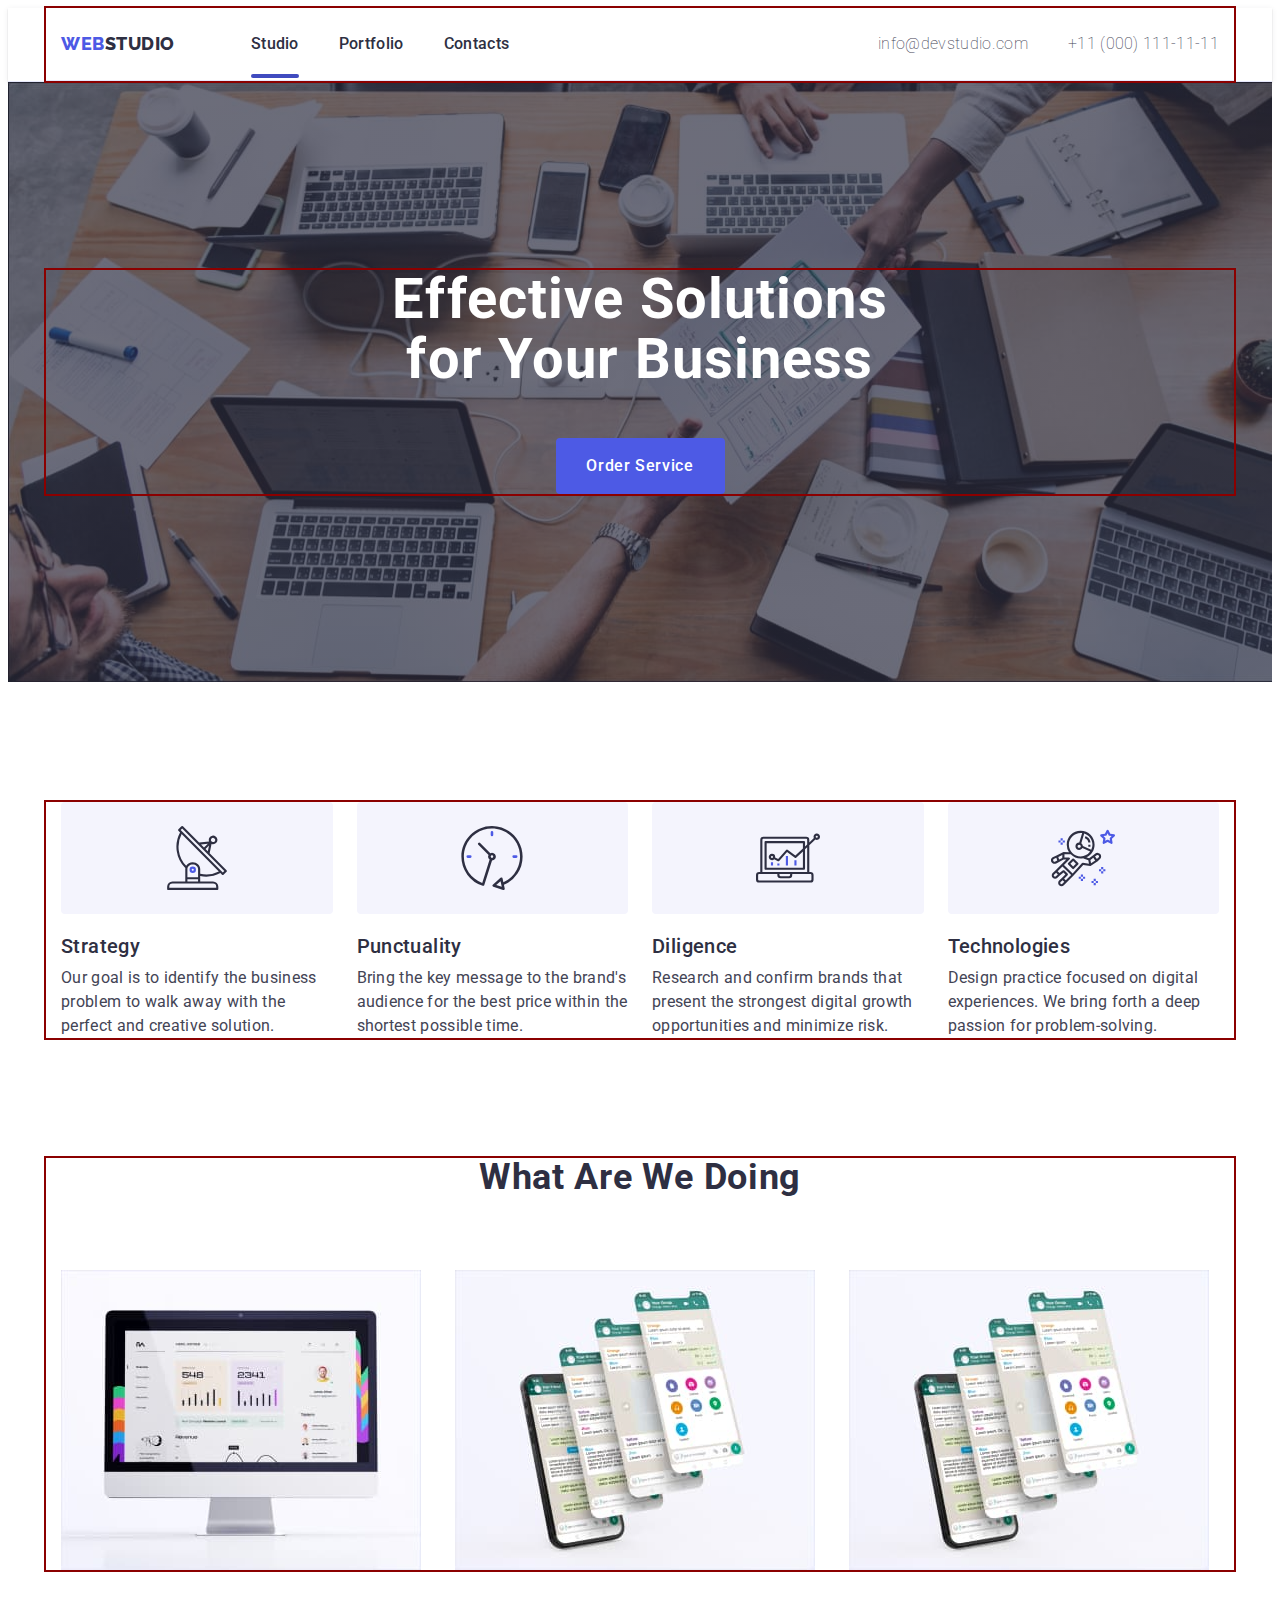
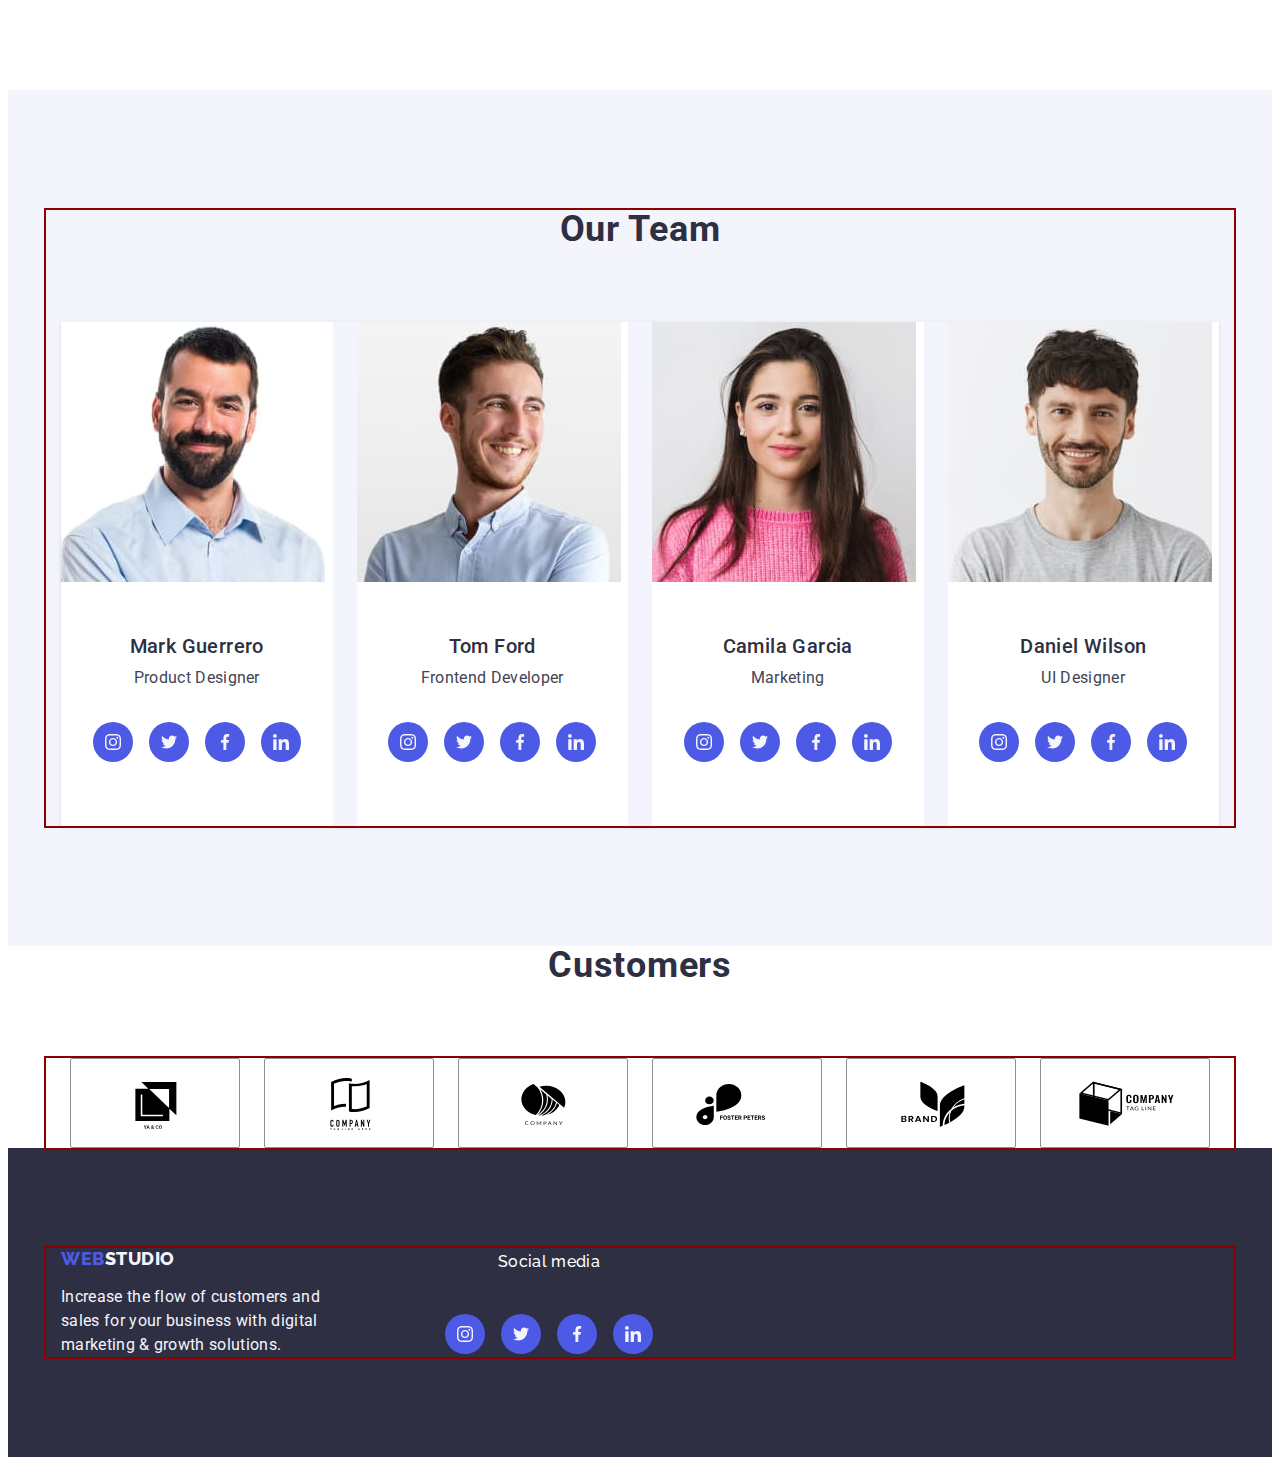
==== commit 3afd30b4: "10.07" ====
--- a/index.html
+++ b/index.html
@@ -280,16 +280,17 @@
         </section>
 
     </main>
-    <footer class="footer"><div class="container">
-
-      <div class="network-footer">  <div class="footer-deco">
+    <footer class="footer"><div class="container network-footer">
+
+    <div class="footer-deco">
     <a href="./index.html" class="logo link footer-link">Web<span class="studio-light">Studio</span></a>
     <p class="end-description">Increase the flow of customers and sales for your business with digital marketing & growth solutions.</p>
     </div>
+
     <div class="network-footer-second">
-        <div class="social-media-container">
+        
             <p class="social-media">Social media</p>
-        </div>
+        
         <ul class="network-deco">
             <li class="icons-deco">
                 <a class="icons"><svg width="16" height="16" class="icon-fill">
@@ -313,7 +314,7 @@
             </li>
         </ul>
     </div>
-    </div>
+    
     </div>
     </footer>
     
--- a/css/styles.css
+++ b/css/styles.css
@@ -312,7 +312,7 @@
          .network-deco{
             display: flex;
             justify-content: center;
-            gap: 24px;
+            gap: 16px;
             }
 
          .icons-deco{
@@ -330,11 +330,10 @@
          }
          
          .network-footer{
-            align-items: baseline;
-            display: flex;
+             display: flex;
          }
             .network-footer-second{
-                padding: 32px 0;
+                
                 display: flex;
                 justify-content: center;
                 align-items: center;
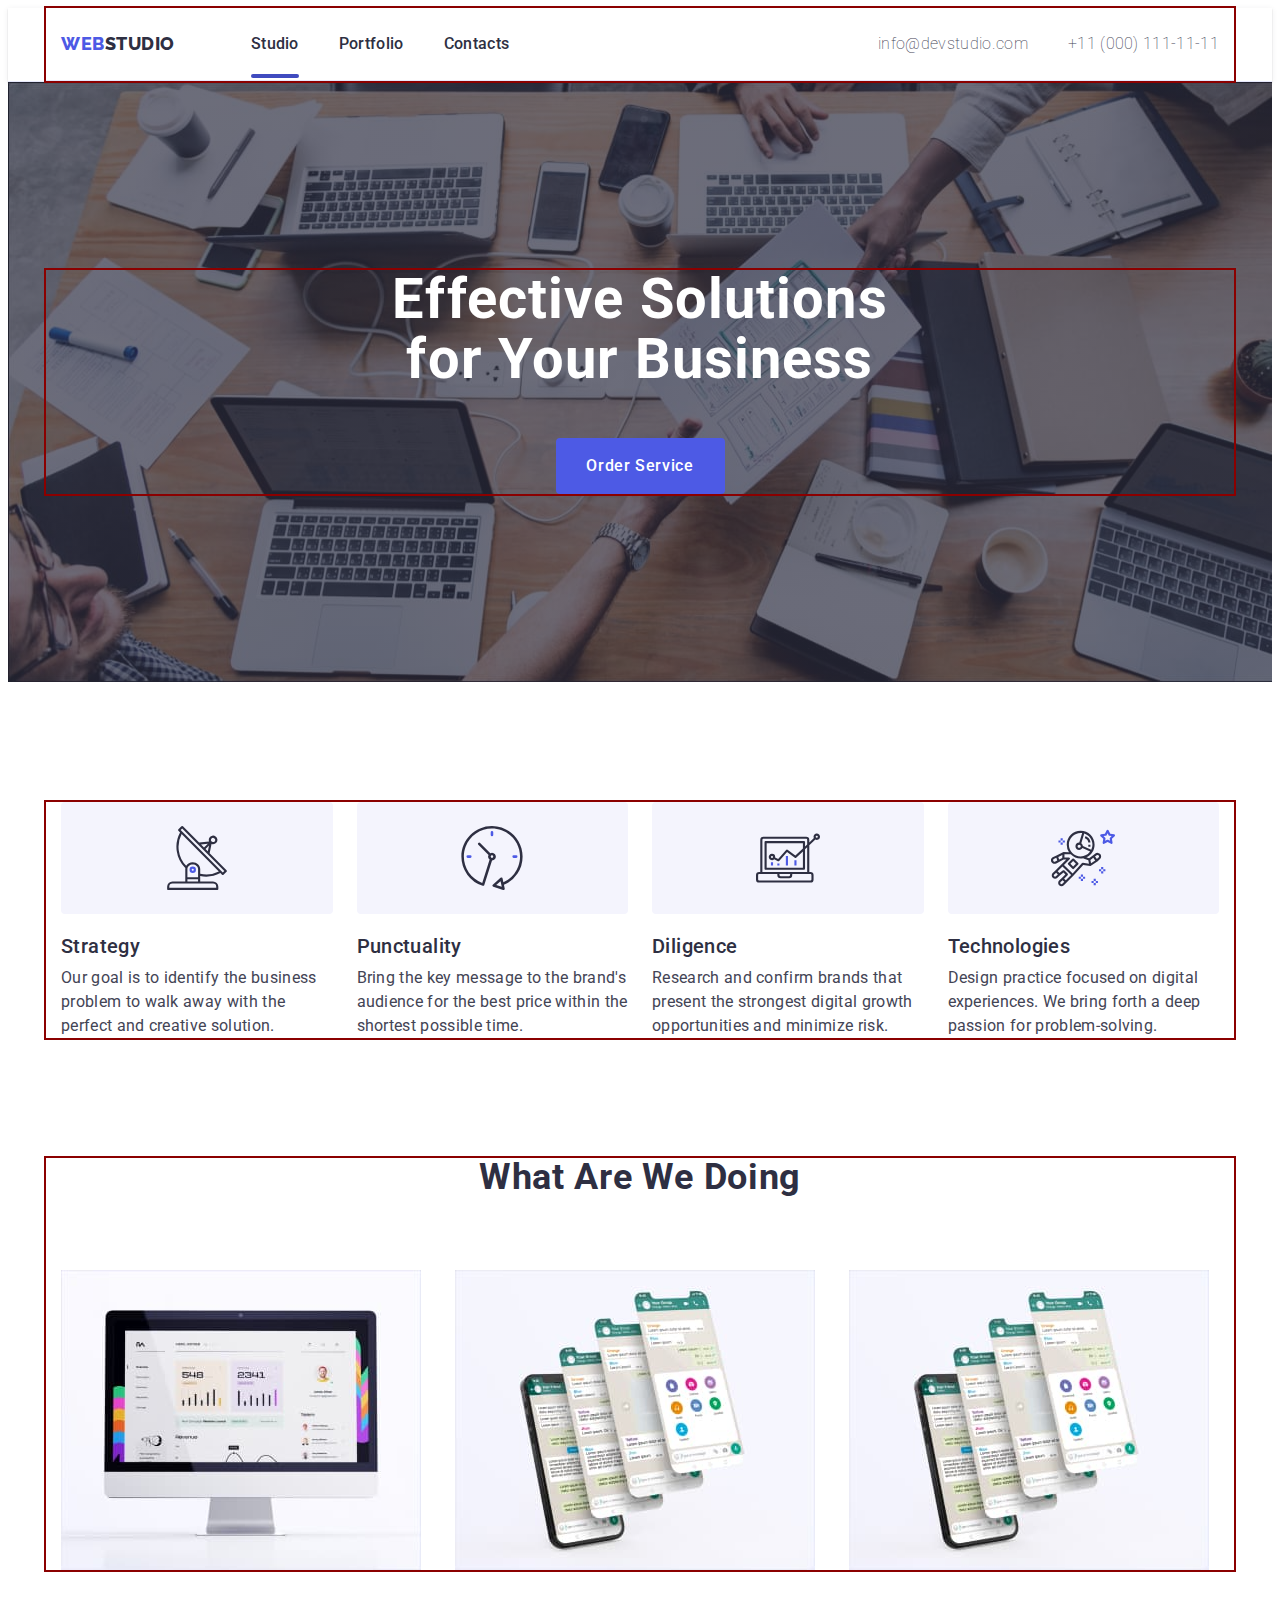
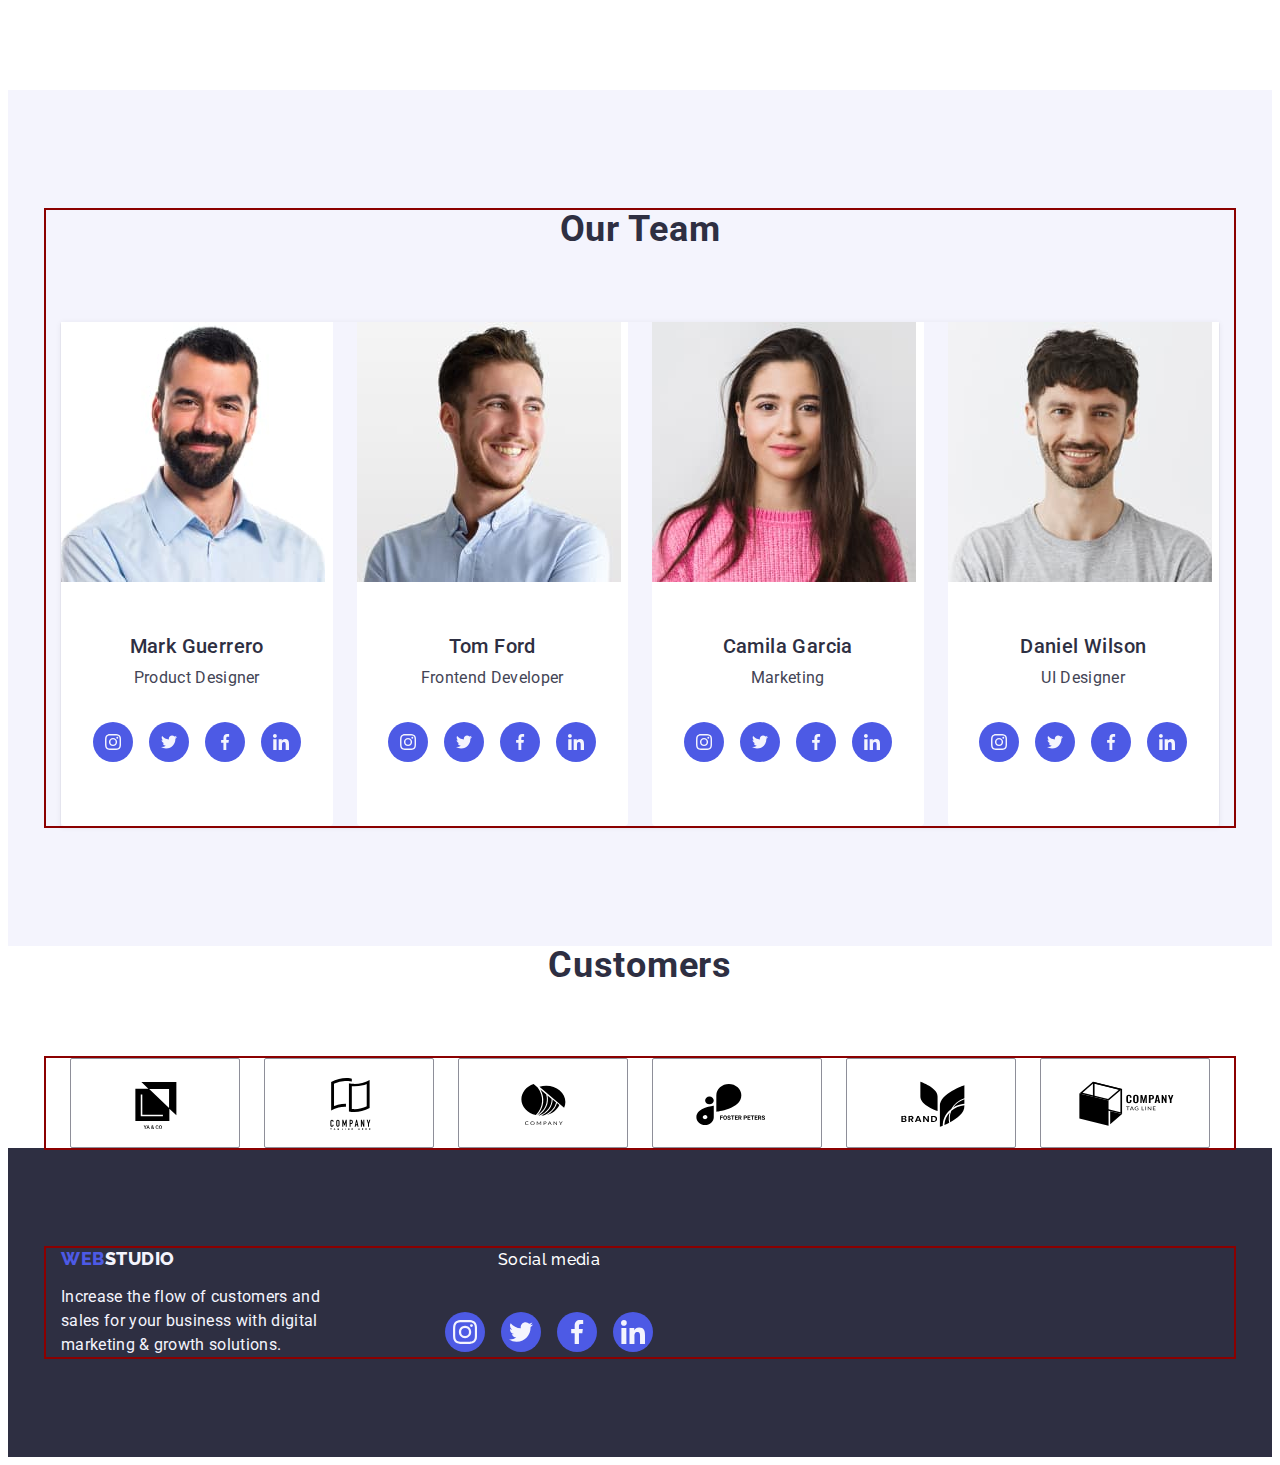
==== commit 0cd55663: "10.07  1" ====
--- a/index.html
+++ b/index.html
@@ -291,28 +291,28 @@
         
             <p class="social-media">Social media</p>
         
-        <ul class="network-deco">
-            <li class="icons-deco">
-                <a class="icons"><svg width="16" height="16" class="icon-fill">
-                        <use href="images/sprite.svg#icon-instagram-2"></use>
-                    </svg></a>
-            </li>
-            <li class="icons-deco">
-                <a class="icons"><svg width="16" height="16" class="icon-fill">
-                        <use href="images/sprite.svg#icon-twitter-1"></use>
-                    </svg></a>
-            </li>
-            <li class="icons-deco">
-                <a class="icons"><svg width="16" height="16" class="icon-fill">
-                        <use href="images/sprite.svg#icon-facebook-1"></use>
-                    </svg></a>
-            </li>
-            <li class="icons-deco">
-                <a class="icons"><svg width="16" height="16" class="icon-fill">
-                        <use href="images/sprite.svg#icon-linkedin-1"></use>
-                    </svg></a>
-            </li>
-        </ul>
+    <ul class="network-deco">
+        <li class="icons-deco">
+            <a class="icons-footer"><svg width="24" height="24" class="icon-fill">
+                    <use href="./images/sprite.svg#icon-instagram-2"></use>
+                </svg></a>
+        </li>
+        <li class="icons-deco">
+            <a class="icons-footer"><svg width="24" height="24" class="icon-fill">
+                    <use href="./images/sprite.svg#icon-twitter-1"></use>
+                </svg></a>
+        </li>
+        <li class="icons-deco">
+            <a class="icons-footer"><svg width="24" height="24" class="icon-fill">
+                    <use href="./images/sprite.svg#icon-facebook-1"></use>
+                </svg></a>
+        </li>
+        <li class="icons-deco">
+            <a class="icons-footer"><svg width="24" height="24" class="icon-fill">
+                    <use href="./images/sprite.svg#icon-linkedin-1"></use>
+                </svg></a>
+        </li>
+    </ul>
     </div>
     
     </div>
--- a/css/styles.css
+++ b/css/styles.css
@@ -328,9 +328,25 @@
             width: 100%;
             height: 100%;
          }
+                 .icons-footer{
+                    background-color: var(--non-primary-blue-color);
+                        border-radius: 50%;
+                        display: flex;
+                        align-items: center;
+                        justify-content: center;
+                        width: 100%;
+                        height: 100%;
+                 }
+            .icons-footer:hover{
+                background-color: #31d0aa; 
+                }
+            .icons-footer:focus {
+                background-color: #31d0aa;
+            }
          
          .network-footer{
              display: flex;
+            align-items: baseline;
          }
             .network-footer-second{
                 
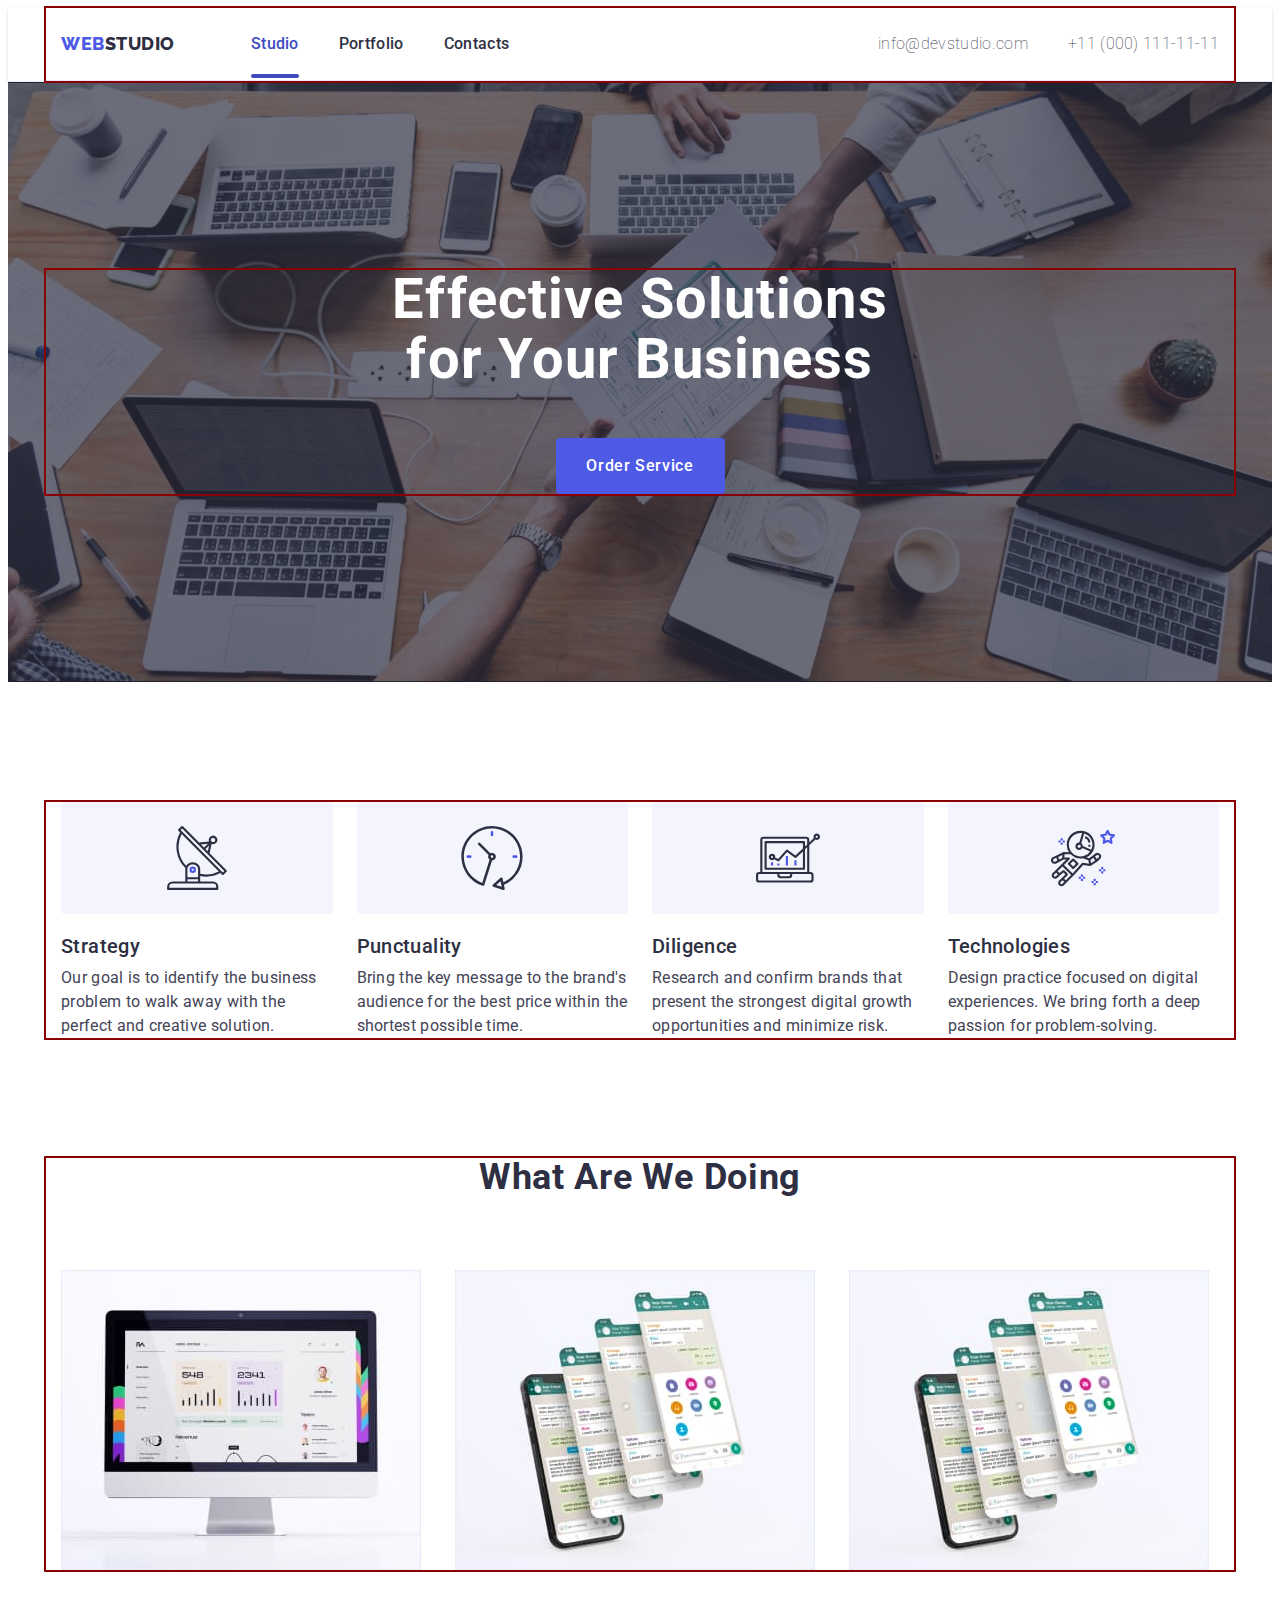
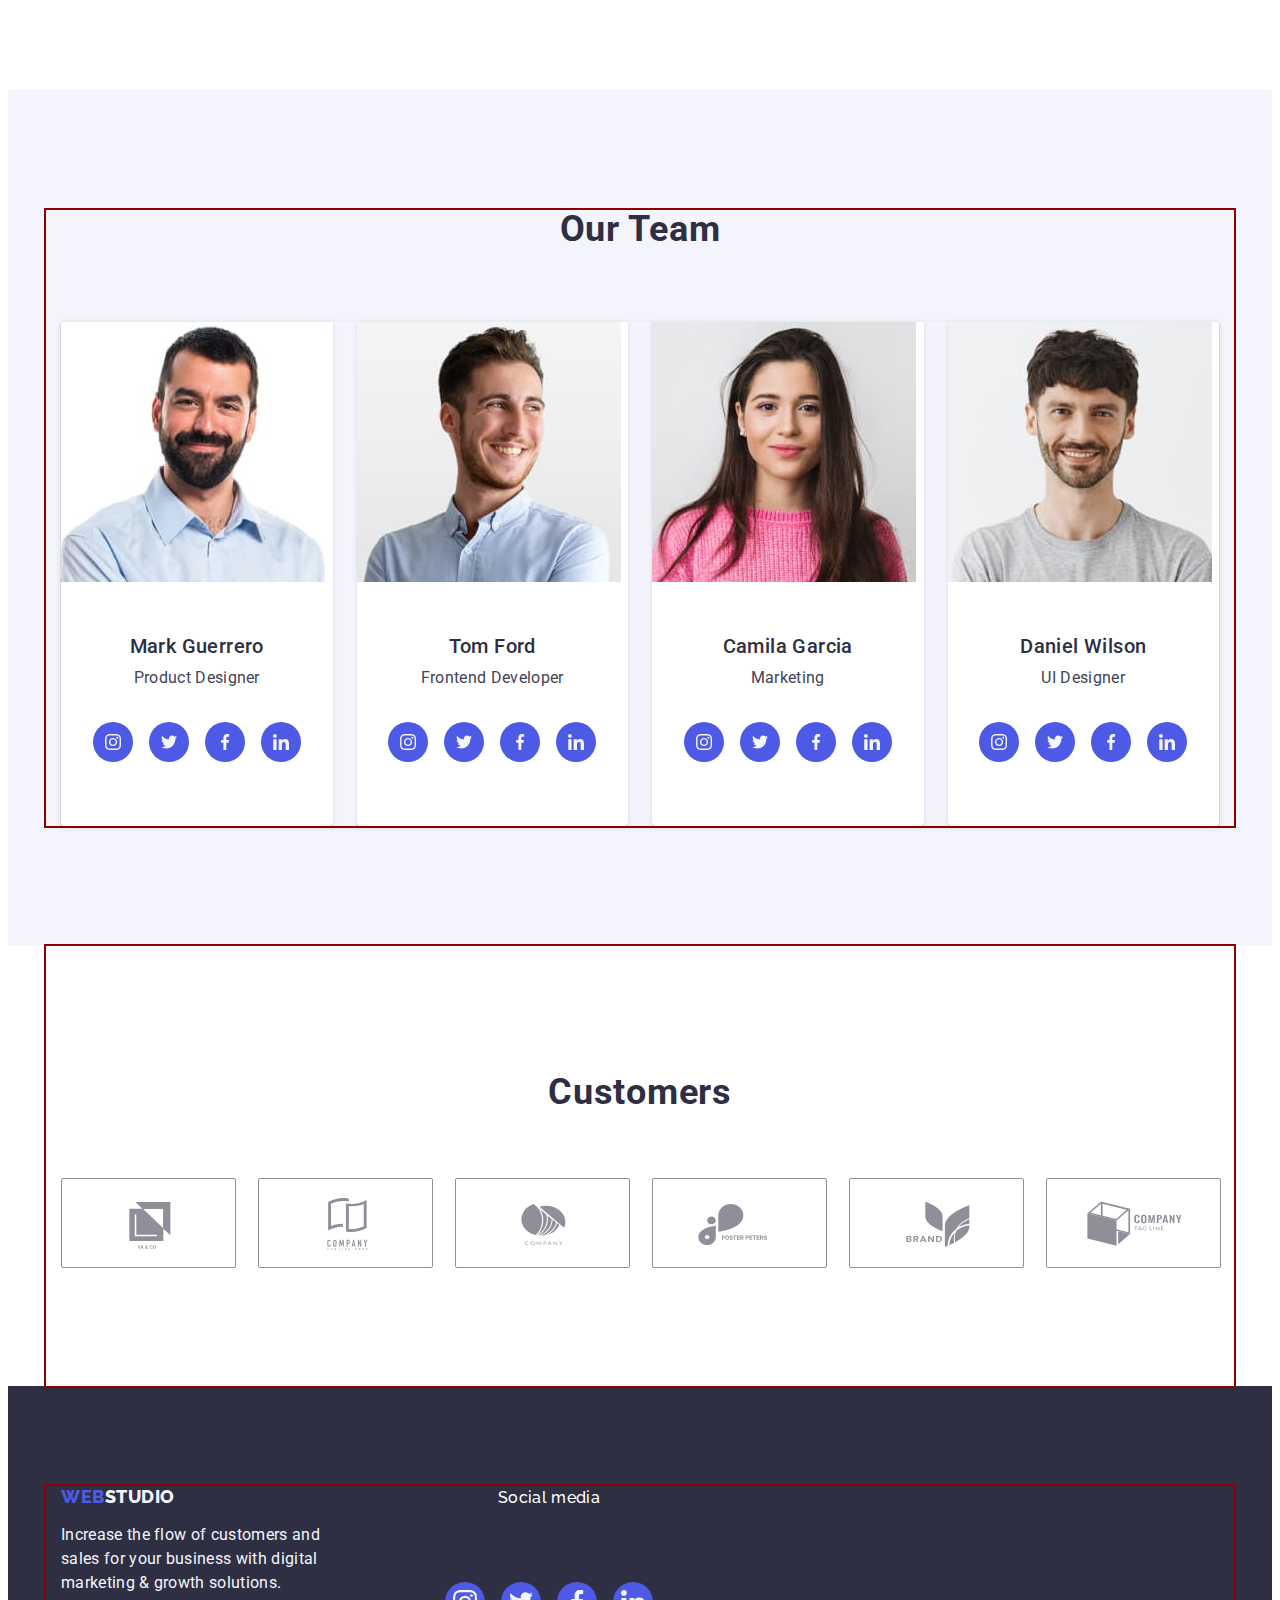
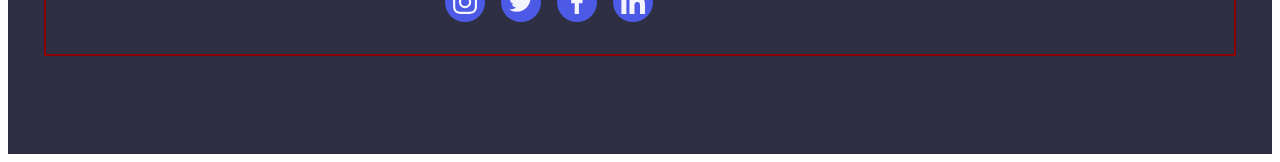
==== commit 488271d2: "3.10.2023" ====
--- a/index.html
+++ b/index.html
@@ -47,7 +47,7 @@
         <section class="hero">
         <div class="container">
         <h1 class="hero-headline">Effective Solutions for Your Business</h1>
-        <button type="button" class="button">Order Service</button>
+        <button type="button" class="button service-btn" data-modal-open>Order Service</button>
         </div>
         </section>
         
@@ -130,8 +130,7 @@
                     <img src="./images/img-mark.jpg" alt="Mark Guerrero" width="264" height="260"/>
                 <div class="name-deco"><h3 class="subtitle name-deco-two">Mark Guerrero</h3>
                     <p class="description p-item">Product Designer</p>
-                    <div class="network">
-                        <ul class="network-deco">
+                    <ul class="network-deco">
                             <li class="icons-deco"><a class="icons"><svg width="16" height="16" class="icon-fill"><use href="images/sprite.svg#icon-instagram-2"></use></svg>
                                 </a>
                             </li>
@@ -141,15 +140,14 @@
                                 </a></li>
                             <li class="icons-deco"><a class="icons"><svg width="16" height="16" class="icon-fill"><use href="images/sprite.svg#icon-linkedin-1"></use></svg>
                                 </a></li>
-                        </ul> </div>
+                        </ul> 
                 </div>
                 </li>
                 <li class="section-background li-item-tree">
                     <img src="./images/img-tom.jpg" alt="Tom Ford" width="264" height="260"/>
                 <div class="name-deco"><h3 class="subtitle name-deco-two">Tom Ford</h3>
                     <p class="description p-item">Frontend Developer</p>
-                    <div class="network">
-                        <ul class="network-deco">
+                    <ul class="network-deco">
                             <li class="icons-deco"><a class="icons"><svg width="16" height="16" class="icon-fill">
                                         <use href="images/sprite.svg#icon-instagram-2"></use>
                                     </svg>
@@ -168,15 +166,14 @@
                                     </svg>
                                 </a></li>
                         </ul>
-                    </div>
+                    
                 </div>
                 </li>
                 <li class="section-background li-item-tree">
                     <img src="./images/img-camilaopt.jpg" alt="Camila Garcia" width="264" height="260"/>
                 <div class="name-deco"><h3 class="subtitle name-deco-two">Camila Garcia</h3>
                     <p class="description p-item">Marketing</p>
-                    <div class="network">
-                        <ul class="network-deco">
+                    <ul class="network-deco">
                             <li class="icons-deco"><a class="icons"><svg width="16" height="16" class="icon-fill">
                                         <use href="images/sprite.svg#icon-instagram-2"></use>
                                     </svg>
@@ -195,15 +192,14 @@
                                     </svg>
                                 </a></li>
                         </ul>
-                    </div>
+                   
                 </div>
                 </li>
                 <li class="section-background li-item-tree">
                     <img src="./images/img-danielopt.jpg" alt="Daniel Wilson" width="264" height="260"/>
                 <div class="name-deco"><h3 class="subtitle name-deco-two">Daniel Wilson</h3>
                     <p class="description p-item">UI Designer</p>
-                    <div class="network">
-                        <ul class="network-deco">
+                    <ul class="network-deco">
                             <li class="icons-deco"><a class="icons"><svg width="16" height="16" class="icon-fill">
                                         <use href="images/sprite.svg#icon-instagram-2"></use>
                                     </svg>
@@ -222,15 +218,15 @@
                                     </svg>
                                 </a></li>
                         </ul>
-                    </div>
+                    
                 </div>
                 </li>
             </ul>
          </div>
         </section>
         <section class="section-four">
-            <h2 class="section-name">Customers</h2>
-            <div class="container">
+           <div class="container container-cust">
+                <h2 class="title-cust section-name">Customers</h2>
                 <ul class="clients-list">
                     <li class="clients-item">
                         <a href="" class="clients-link" aria-label="logo-01">
@@ -317,6 +313,16 @@
     
     </div>
     </footer>
-    
+    <!-- Modal window-->
+    <div class="backdrop is-hidden" data-modal>
+        <div class="modal">
+            <button class="modal-btn" type="button" data-modal-close>
+                <svg class="modal-icon" width="28" height="28">
+                    <use href="./images/sprite.svg#close-icon"></use>
+                </svg>
+            </button>
+        </div>
+    </div>
+    <script src="./js/modal.js"></script>
 </body>
 </html>--- a/css/styles.css
+++ b/css/styles.css
@@ -13,6 +13,9 @@
   }
   .section-background{
     background-color: var(--primary-white-color);
+    box-shadow: 0px 1px 6px rgba(46, 47, 66, 0.08),
+        0px 1px 1px rgba(46, 47, 66, 0.16),
+        0px 2px 1px rgba(46, 47, 66, 0.08);;
   }
   /* header*/
   .link-nav{
@@ -26,6 +29,9 @@
     padding: 24px 0;
     transition: color 250ms cubic-bezier(0.4, 0, 0.2, 1);
   }
+  .active{
+    color: var(--primary-blue-color);
+  }
  .link-nav.active::after{
     content: "";
     display: block;
@@ -96,6 +102,8 @@
     max-width: 1440px;
     background-repeat: no-repeat;
     background-size: cover;
+    background-position: center;
+
  }
 
 .button{
@@ -115,6 +123,15 @@
     border-radius: 4px;
    
     
+}
+.service-btn{
+    transition: background-color 250ms cubic-bezier(0.4, 0, 0.2, 1);
+}
+.service-btn:hover{
+    background-color: var(--primary-blue-color);
+}
+.service-btn:focus {
+    background-color: var(--primary-blue-color);
 }
 .subtitle{
     font-weight: 500;
@@ -167,6 +184,7 @@
       padding: 12px 24px;
       border: 1px solid #e7e9fc;
       border-radius: 4px;
+      transition: color 250ms cubic-bezier(0.4, 0, 0.2, 1), background-color 250ms cubic-bezier(0.4, 0, 0.2, 1), border-color 250ms cubic-bezier(0.4, 0, 0.2, 1), box-shadow 250ms cubic-bezier(0.4, 0, 0.2, 1);
       }
         ul {
             list-style: none;
@@ -180,6 +198,9 @@
             color:var(--primary-white-color);
             background-color: var(--primary-blue-color);
             border: 1px solid transparent;
+            box-shadow: 0px 3px 1px rgba(0, 0, 0, 0.1),
+                0px 2px 1px rgba(0, 0, 0, 0.08),
+                0px 2px 2px rgba(0, 0, 0, 0.12);
         }
        
         .link:hover,
@@ -190,10 +211,13 @@
         .address:focus{
             color:var(--primary-blue-color);
         }
-        .button:hover,
-        .button:focus{
+        .filter-btn:hover,
+        .filter-btn:focus{
             color:var(--primary-white-color);
             background-color:var(--primary-blue-color);
+            box-shadow: 0px 3px 1px rgba(0, 0, 0, 0.1),
+                0px 2px 1px rgba(0, 0, 0, 0.08),
+                0px 2px 2px rgba(0, 0, 0, 0.12);
         }
         h1,h2, p,ul {
         margin: 0;
@@ -302,16 +326,13 @@
             text-align: center;
             margin-bottom: 8px;
          }
-         .network{
+        
+           
+         .network-deco{
             padding: 32px 0;
             display: flex;
-           justify-content: center;
-           align-items: center;
-           gap: 24px;
-         }
-         .network-deco{
-            display: flex;
             justify-content: center;
+            align-items: center;
             gap: 16px;
             }
 
@@ -330,19 +351,21 @@
          }
                  .icons-footer{
                     background-color: var(--non-primary-blue-color);
-                        border-radius: 50%;
-                        display: flex;
-                        align-items: center;
-                        justify-content: center;
-                        width: 100%;
-                        height: 100%;
+                    transition: background-color 250ms cubic-bezier(0.4, 0, 0.2, 1);
+                    border-radius: 50%;
+                    display: flex;
+                    align-items: center;
+                    justify-content: center;
+                    width: 100%;
+                    height: 100%;
                  }
             .icons-footer:hover{
                 background-color: #31d0aa; 
                 }
-            .icons-footer:focus {
+            .icons-footer:focus{
                 background-color: #31d0aa;
             }
+
          
          .network-footer{
              display: flex;
@@ -436,17 +459,40 @@
                 display: flex;
                 justify-content: center;
                 align-items: center;
+                width: 100%;
+                height: 100%;
+
+                border: 1px solid #8E8F99;
+                border-radius: 2px;
+                color:#8E8F99 ;
+            }
+            .clients-icon{
+                fill: currentColor;
+            }
+            .clients-link:hover{
+                border-color: var(--primary-blue-color);
+            }
+            .clients-link:hover .clients-icon {
+                fill: var(--primary-blue-color);
+            }
+            .clients-link:focus{
+                border-color: var(--primary-blue-color);
+            }
+            .clients-link:focus .clients-icon {
+             fill: var(--primary-blue-color);
+            }
+            .clients-item{
                 width: 168px;
                 height: 88px;
-
-                border: 1px solid #8E8F99;
-                border-radius: 2px;
-            }
-            .clients-link:hover{
-                border-color: var(--primary-blue-color);
-            }
-            .clients-link:hover .clients-icon {
-                fill: var(--primary-blue-color);
+                width: calc((100% - 120px) / 6);
+            }
+            .container-cust{
+            padding-top: 120px;
+            padding-bottom: 120px;
+            }
+            .title-cust{
+                margin-top: 7px;
+                margin-bottom: 65px;
             }
             /*Section one*/
             .antenna{
@@ -458,4 +504,82 @@
                 border-radius: 4px;
                 margin-bottom: 8px;
 
-            }+            }
+            .link-portfolio{
+                display: block;
+                transition: box-shadow 250ms cubic-bezier(0.4, 0, 0.2, 1);
+                transition: color 250ms cubic-bezier(0.4, 0, 0.2, 1),
+                background-color 250ms cubic-bezier(0.4, 0, 0.2, 1),
+                border-color 250ms cubic-bezier(0.4, 0, 0.2, 1),
+                box-shadow 250ms cubic-bezier(0.4, 0, 0.2, 1);
+               
+}
+.link-portfolio:hover
+.link-portfolio:focus{
+    box-shadow: 0px 1px 6px rgba(46, 47, 66, 0.08),
+        0px 1px 1px rgba(46, 47, 66, 0.16),
+        0px 2px 1px rgba(46, 47, 66, 0.08);
+        transform: translateY(0%);
+}
+.text-over{
+    position: absolute;
+    top:0;
+    font-size: 16px;
+    line-height: 1.5;
+    letter-spacing: 0.02em;
+    color: var(--background-color);
+    padding: 40px 32px;
+    background-color: #4d5ae5;
+    height: 100%;
+    width: 100%;
+    transform: translateY(100%);
+    transition: transform 250ms cubic-bezier(0.4, 0, 0.2, 1);
+}
+.link-portfolio:hover .text-over,
+.link-portfolio:focus .text-over{
+    transform: translateY(0%);
+}
+.overlay{
+position: relative;
+overflow: hidden;
+}
+/* Modal window*/
+.backdrop{
+    position: fixed;
+    top:0;
+    left: 0;
+    width: 100%;
+    height: 100%;
+    background-color: #2e2f425b ;
+
+}
+.backdrop.is-hidden{
+    display: none;
+}
+.modal{
+    position: absolute;
+    top:50%;
+    left: 50%;
+    transform: translateX(-50%) translateY(-50%);
+    width: 408px;
+    height: 672px;
+    background-color:#FCFCFC;
+    border-radius: 4px;
+
+}
+.modal-icon{
+    color: #404bbf;
+}
+.modal-btn{
+    position: absolute;
+    top: 24px;
+    right: 24px;
+    display: flex;
+    justify-content: center;
+    align-items: center;
+    background-color: transparent;
+    width: 24px;
+    height: 24px;
+    padding: 0;
+    border: none;
+}